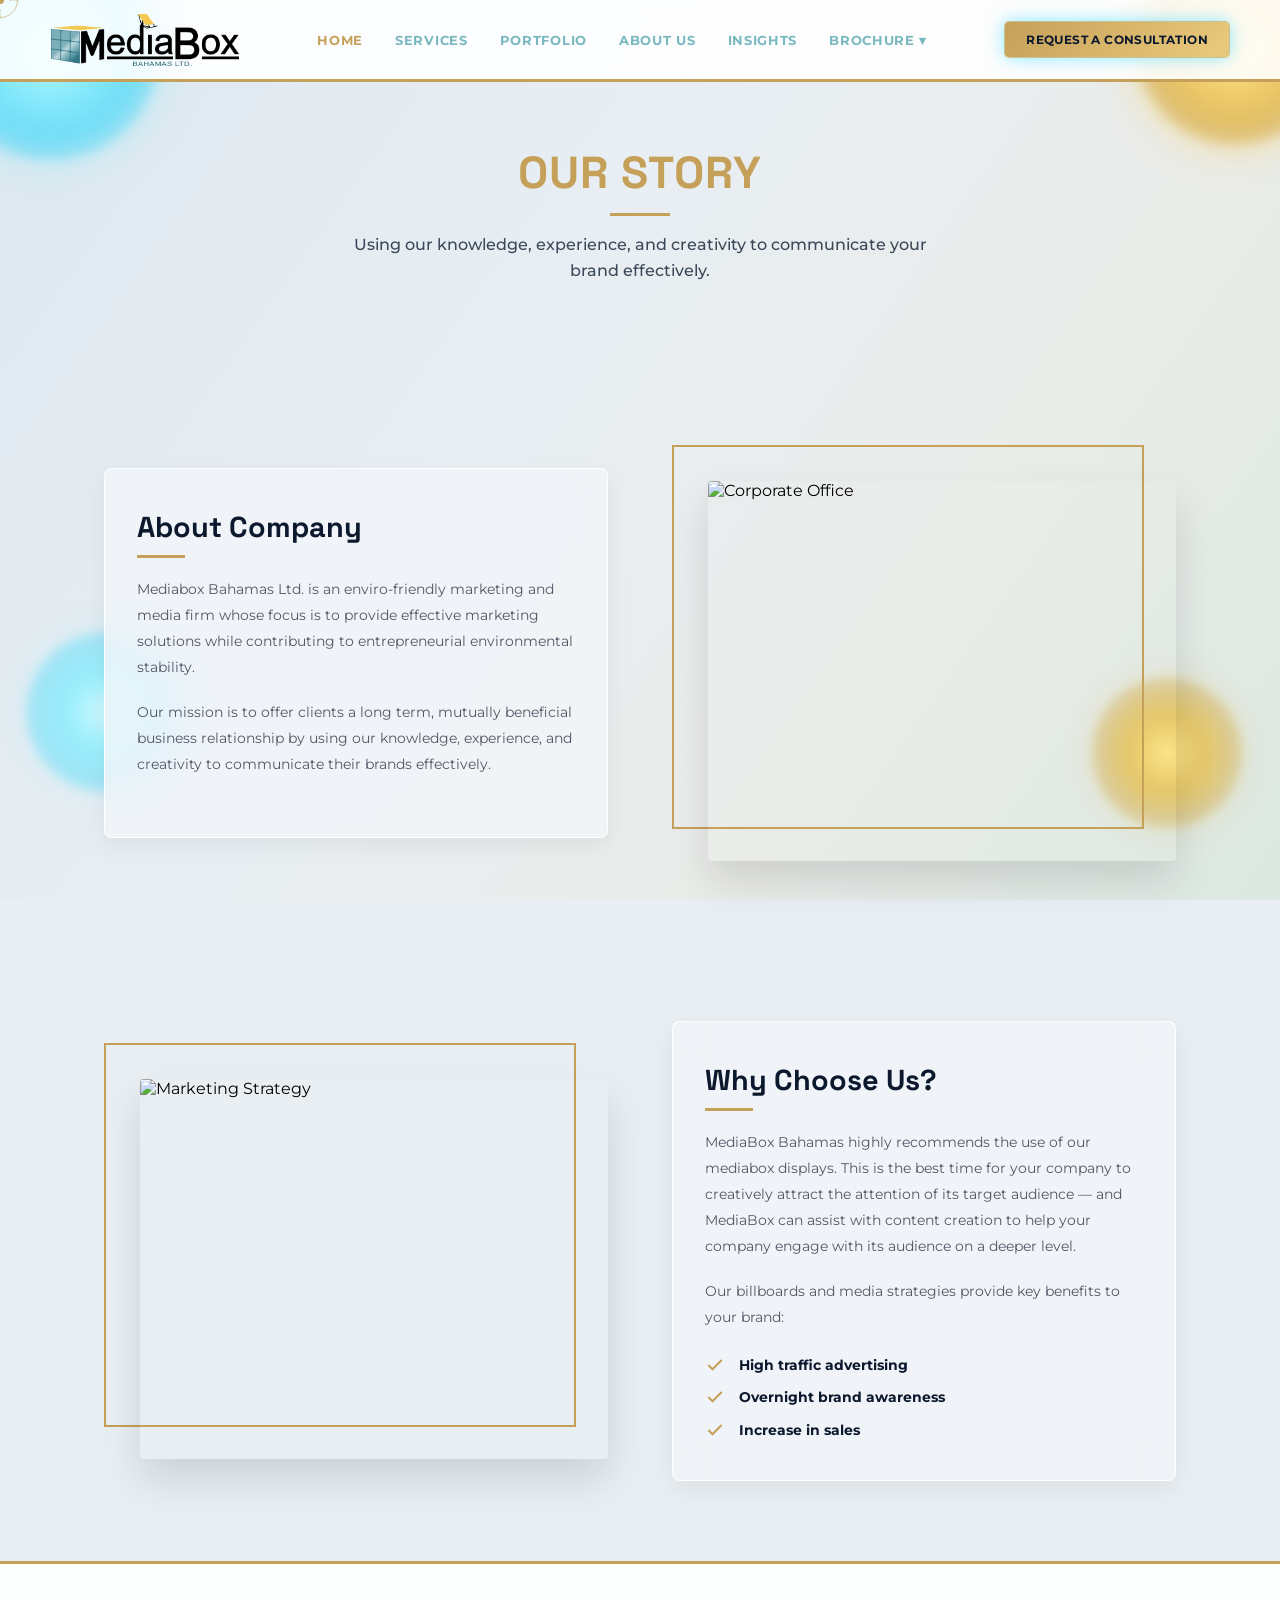
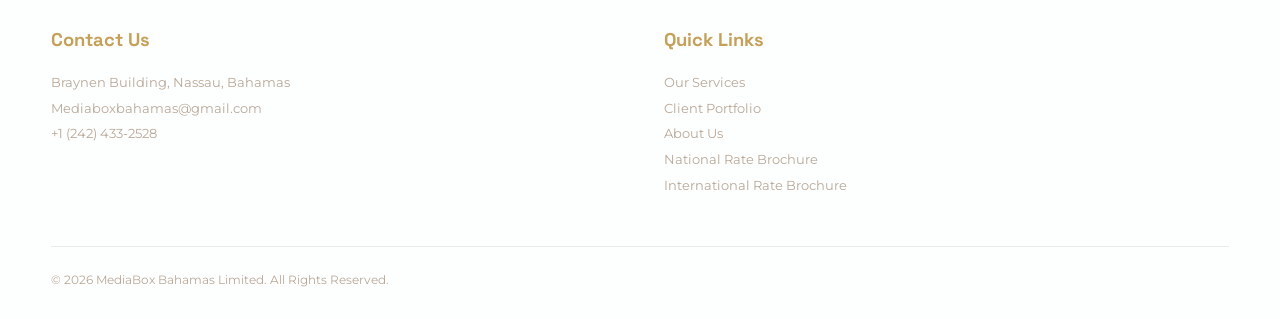
==== about.html @ c9c99ea9 "email updated" ====
<!DOCTYPE html>
<html lang="en">
<head>
<meta charset="UTF-8">
<meta name="viewport" content="width=device-width, initial-scale=1.0">
<title>About Us | MediaBox Bahamas</title>
<meta name="description" content="Learn about MediaBox Bahamas, an enviro-friendly marketing and media firm providing effective marketing solutions and billboard advertising.">
<link href="https://fonts.googleapis.com/css2?family=Space+Grotesk:wght@400;700&family=Montserrat:wght@400;600;700&display=swap" rel="stylesheet">
<style>
  * { cursor: none; }

#cursor-dot {
  position: fixed;
  width: 8px; height: 8px;
  background: #c5a059;
  border-radius: 50%;
  pointer-events: none;
  z-index: 99999;
  transform: translate(-50%, -50%);
  transition: transform 0.08s ease, background 0.2s;
}
#cursor-ring {
  position: fixed;
  width: 36px; height: 36px;
  border: 1.5px solid rgba(197,160,89,0.6);
  border-radius: 50%;
  pointer-events: none;
  z-index: 99998;
  transform: translate(-50%, -50%);
  transition: width 0.2s ease, height 0.2s ease, border-color 0.2s ease, transform 0.12s ease;
}
#cursor-ring::before,
#cursor-ring::after {
  content: '';
  position: absolute;
  background: rgba(197,160,89,0.5);
}
#cursor-ring::before {
  width: 1px; height: 10px;
  left: 50%; top: -6px;
  transform: translateX(-50%);
  box-shadow: 0 32px 0 rgba(197,160,89,0.5);
}
#cursor-ring::after {
  width: 10px; height: 1px;
  top: 50%; left: -6px;
  transform: translateY(-50%);
  box-shadow: 32px 0 0 rgba(197,160,89,0.5);
}
body.cursor-hover #cursor-ring { width: 52px; height: 52px; border-color: rgba(197,160,89,0.9); }
body.cursor-hover #cursor-dot  { background: #fff; transform: translate(-50%, -50%) scale(1.4); }
body.cursor-click #cursor-ring { width: 24px; height: 24px; border-color: #c5a059; }
body.cursor-click #cursor-dot  { transform: translate(-50%, -50%) scale(0.6); }

@media(max-width:1024px) {
  #cursor-dot, #cursor-ring { display: none; }
  * { cursor: auto; }
}
* { margin:0; padding:0; box-sizing:border-box; }

body { font-family:'Montserrat',sans-serif; background:#e8eef2; overflow-x:hidden; }

/* ===== BACKGROUND CANVAS ===== */
#bg-canvas { position:fixed; top:0; left:0; width:100vw; height:100vh; z-index:0; pointer-events:none; }

/* ===== ORBS ===== */
.orb { position:fixed; border-radius:50%; pointer-events:none; z-index:1; animation:orbDrift 10s ease-in-out infinite alternate; }
.orb-1 { width:220px; height:220px; top:-60px; left:-60px; background:radial-gradient(circle at 50% 50%, rgba(200,248,255,1) 0%, rgba(140,235,252,0.95) 28%, rgba(80,215,245,0.65) 55%, rgba(40,190,235,0.18) 80%, transparent 100%); filter:blur(6px) drop-shadow(0 0 24px rgba(140,235,255,0.95)); animation-duration:11s; }
.orb-2 { width:200px; height:200px; top:-55px; right:-55px; background:radial-gradient(circle at 50% 50%, rgba(255,235,150,1) 0%, rgba(240,205,110,0.9) 32%, rgba(210,170,70,0.6) 58%, rgba(190,145,50,0.18) 80%, transparent 100%); filter:blur(6px) drop-shadow(0 0 22px rgba(255,200,60,0.85)); animation-duration:14s; animation-delay:-3s; }
.orb-3 { width:160px; height:160px; bottom:12%; left:2%; background:radial-gradient(circle at 50% 50%, rgba(210,250,255,0.98) 0%, rgba(150,238,252,0.82) 32%, rgba(90,218,248,0.42) 60%, transparent 100%); filter:blur(5px) drop-shadow(0 0 18px rgba(160,240,255,0.85)); animation-duration:16s; animation-delay:-6s; }
.orb-4 { width:150px; height:150px; bottom:8%; right:3%; background:radial-gradient(circle at 50% 50%, rgba(252,230,140,0.95) 0%, rgba(230,195,90,0.72) 34%, rgba(200,160,55,0.32) 62%, transparent 100%); filter:blur(5px) drop-shadow(0 0 16px rgba(240,190,60,0.7)); animation-duration:13s; animation-delay:-9s; }
@keyframes orbDrift { 0%{transform:translate(0,0) scale(1);} 25%{transform:translate(14px,10px) scale(1.06);} 55%{transform:translate(-8px,18px) scale(0.95);} 100%{transform:translate(10px,-14px) scale(1.04);} }

/* ===== HEADER ===== */
header {
  position:fixed; top:0; width:100%; z-index:1000;
  background:rgba(255,255,255,0.88); backdrop-filter:blur(16px);
  border-bottom:3px solid #c5a059;
  display:flex; align-items:center; justify-content:space-between;
  padding:0.85rem 4%;
}
.logo { display:flex; align-items:center; text-decoration:none; }
.logo img { height:52px; width:auto; }

nav ul { list-style:none; display:flex; gap:2rem; align-items:center; }
nav a { text-decoration:none; color:#7ab8c0; font-size:0.8rem; font-weight:700; letter-spacing:0.7px; transition:color 0.2s; }
nav a:hover { color:#c5a059; }
nav li:first-child a { color:#c5a059; }

.dropdown { position:relative; }
.dd-menu { display:none; position:absolute; top:100%; left:0; background:#fff; min-width:180px; box-shadow:0 8px 20px rgba(0,0,0,0.1); border-top:2px solid #c5a059; z-index:2000; }
.dd-menu a { display:block; padding:12px 18px; border-bottom:1px solid #eee; color:#333; font-size:0.8rem; font-weight:600; }
.dd-menu a:hover { color:#c5a059; }
.dropdown:hover .dd-menu { display:block; }

.consult-btn {
  background:linear-gradient(135deg, #c5a059, #e8c87a 50%, #c5a059);
  background-size:200% auto; color:#0c182d; border:none; padding:0.62rem 1.3rem;
  font-family:'Montserrat',sans-serif; font-weight:700; font-size:0.76rem;
  text-transform:uppercase; letter-spacing:0.4px; border-radius:4px; cursor:pointer;
  transition:all 0.4s; box-shadow:0 0 0 1px rgba(197,160,89,0.6), 0 0 18px rgba(0,210,255,0.5);
}
.consult-btn:hover { background-position:right; box-shadow:0 0 0 1px #c5a059, 0 0 28px rgba(0,210,255,0.8); }

.mobile-consult { display: none; }
.hamburger { display:none; flex-direction:column; justify-content:center; gap:5px; background:none; border:none; cursor:pointer; padding:6px; z-index:1001; }
.hamburger span { display:block; width:24px; height:2.5px; background:#c5a059; border-radius:2px; transition:all 0.3s ease; }
.hamburger.open span:nth-child(1) { transform:translateY(7.5px) rotate(45deg); }
.hamburger.open span:nth-child(2) { opacity:0; }
.hamburger.open span:nth-child(3) { transform:translateY(-7.5px) rotate(-45deg); }

/* ===== PAGE HERO ===== */
.page-hero {
  position:relative; z-index:10;
  padding: 9rem 5% 5rem;
  text-align:center;
}
.page-hero h1 {
  font-family:'Space Grotesk',sans-serif; font-size:2.8rem; font-weight:700;
  color:#c5a059; text-transform:uppercase; letter-spacing:1px; margin-bottom:1rem;
}
.page-hero h1::after { content:''; display:block; width:60px; height:3px; background:#c5a059; margin:12px auto 0; }
.page-hero p { font-size:1rem; color:#3a4858; font-weight:500; max-width:580px; margin:0 auto; line-height:1.65; }

/* ===== CONTENT SECTIONS ===== */
.content-section {
  position:relative; z-index:10;
  padding:5rem 5%;
  display:grid; grid-template-columns:1fr 1fr; gap:4rem; align-items:center;
  max-width:1200px; margin:0 auto;
}
.content-section.reverse { direction:rtl; }
.content-section.reverse > * { direction:ltr; }

.text-card {
  background:rgba(242,246,249,0.82);
  backdrop-filter:blur(16px); -webkit-backdrop-filter:blur(16px);
  border:1px solid rgba(255,255,255,0.95);
  border-radius:8px; padding:2.5rem 2rem;
  box-shadow:0 8px 24px rgba(0,0,0,0.06);
}
.text-card h2 {
  font-family:'Space Grotesk',sans-serif; font-size:1.8rem; font-weight:700;
  color:#0c182d; margin-bottom:1.2rem; position:relative;
}
.text-card h2::after { content:''; display:block; width:48px; height:3px; background:#c5a059; margin-top:10px; }
.text-card p { font-size:0.9rem; line-height:1.8; color:#556; margin-bottom:1.2rem; }

.benefits-list { display:grid; gap:0.8rem; margin-top:1.5rem; }
.benefit-item { display:flex; align-items:center; gap:0.9rem; font-weight:700; color:#0c182d; font-size:0.9rem; }
.benefit-item svg { width:20px; height:20px; stroke:#c5a059; fill:none; stroke-width:2.5; flex-shrink:0; }

.img-wrap { position:relative; padding:18px; }
.img-wrap::before {
  content:''; position:absolute; top:0; left:0;
  width:calc(100% - 36px); height:calc(100% - 36px);
  border:2px solid #c5a059; z-index:1; transition:all 0.4s;
}
.img-wrap .img-inner {
  position:relative; z-index:2; transform:translate(18px,18px);
  box-shadow:0 20px 40px rgba(0,0,0,0.12); transition:all 0.4s; overflow:hidden; border-radius:4px;
}
.img-wrap img { width:100%; height:380px; object-fit:cover; display:block; transition:transform 0.4s; }
.img-wrap:hover .img-inner { transform:translate(8px,8px); }
.img-wrap:hover img { transform:scale(1.03); }

/* ===== FOOTER ===== */
footer { background:rgba(255,255,255,0.9); color:#333; padding:4rem 4% 2rem; border-top:3px solid #c5a059; position:relative; z-index:100; }
.ft-grid { display:flex; justify-content:space-between; flex-wrap:wrap; gap:3rem; max-width:1200px; margin:0 auto 3rem; }
.ft-col { flex:1; min-width:220px; }
.ft-col h4 { color:#c5a059; font-family:'Space Grotesk',sans-serif; font-size:1.15rem; margin-bottom:1.2rem; }
.ft-col p,.ft-col a { font-size:0.84rem; color:#b8a898; line-height:1.9; text-decoration:none; display:block; transition:color 0.3s; }
.ft-col a:hover { color:#c5a059; }
.ft-bottom { max-width:1200px; margin:0 auto; padding-top:1.6rem; border-top:1px solid rgba(0,0,0,0.08); display:flex; justify-content:space-between; align-items:center; flex-wrap:wrap; gap:1rem; }
.ft-bottom p { font-size:0.72rem; color:#b8a898; }

/* ===== RESPONSIVE ===== */
@media(max-width:1024px){
  .desktop-only { display:none !important; }
  .hamburger { display:flex; }
  #main-nav {
    display:none; position:fixed; top:62px; left:0; right:0;
    background:rgba(255,255,255,0.97); backdrop-filter:blur(16px);
    border-bottom:3px solid #c5a059; z-index:999; padding:1.5rem 0;
  }
  #main-nav.open { display:block; }
  #main-nav ul { flex-direction:column; gap:0; }
  #main-nav ul li a { display:block; padding:0.9rem 5%; font-size:0.9rem; border-bottom:1px solid rgba(197,160,89,0.15); }
  #main-nav ul li:first-child a { color:#c5a059; }
  .dd-menu { position:static; box-shadow:none; border-top:none; background:rgba(197,160,89,0.06); }
  .dropdown:hover .dd-menu { display:flex; flex-direction:column; }
  .mobile-consult { display:block; margin:1rem 5%; text-align:center; padding:0.8rem; background:linear-gradient(135deg,#c5a059,#e8c87a 50%,#c5a059); color:#0c182d; font-weight:700; font-size:0.8rem; text-transform:uppercase; border-radius:4px; text-decoration:none; }
  .content-section { grid-template-columns:1fr; gap:2.5rem; }
  .content-section.reverse { direction:ltr; }
}
@media(max-width:768px){
  .page-hero h1 { font-size:2rem; }
  .img-wrap img { height:260px; }
}
</style>
</head>
<body>
<div id="cursor-dot"></div>
<div id="cursor-ring"></div>
<canvas id="bg-canvas"></canvas>
<div class="orb orb-1"></div>
<div class="orb orb-2"></div>
<div class="orb orb-3"></div>
<div class="orb orb-4"></div>

<header>
  <a class="logo" href="index.html">
    <img src="media-logo.png" alt="MediaBox Bahamas">
  </a>
  <nav id="main-nav">
    <ul>
      <li><a href="index.html">HOME</a></li>
      <li><a href="index.html#services">SERVICES</a></li>
      <li><a href="index.html#portfolio">PORTFOLIO</a></li>
      <li><a href="about.html">ABOUT US</a></li>
      <li><a href="insight.html">INSIGHTS</a></li>
      <li class="dropdown">
        <a href="#">BROCHURE ▾</a>
        <div class="dd-menu">
          <a href="National.pdf" target="_blank">National Rate</a>
          <a href="International.pdf" target="_blank">International Rate</a>
        </div>
      </li>
    </ul>
    <a class="mobile-consult" href="consultation.html">REQUEST A CONSULTATION</a>
  </nav>
  <button class="consult-btn desktop-only" onclick="location.href='consultation.html'">REQUEST A CONSULTATION</button>
  <button class="hamburger" id="hamburger" aria-label="Menu">
    <span></span><span></span><span></span>
  </button>
</header>

<main>
  <section class="page-hero">
    <h1>Our Story</h1>
    <p>Using our knowledge, experience, and creativity to communicate your brand effectively.</p>
  </section>

  <section class="content-section">
    <div class="text-card">
      <h2>About Company</h2>
      <p>Mediabox Bahamas Ltd. is an enviro-friendly marketing and media firm whose focus is to provide effective marketing solutions while contributing to entrepreneurial environmental stability.</p>
      <p>Our mission is to offer clients a long term, mutually beneficial business relationship by using our knowledge, experience, and creativity to communicate their brands effectively.</p>
    </div>
    <div class="img-wrap">
      <div class="img-inner">
        <img src="https://images.unsplash.com/photo-1497366216548-37526070297c?q=80&w=800&auto=format&fit=crop" alt="Corporate Office">
      </div>
    </div>
  </section>

  <section class="content-section reverse">
    <div class="text-card">
      <h2>Why Choose Us?</h2>
      <p>MediaBox Bahamas highly recommends the use of our mediabox displays. This is the best time for your company to creatively attract the attention of its target audience — and MediaBox can assist with content creation to help your company engage with its audience on a deeper level.</p>
      <p>Our billboards and media strategies provide key benefits to your brand:</p>
      <div class="benefits-list">
        <div class="benefit-item">
          <svg viewBox="0 0 24 24"><polyline points="20 6 9 17 4 12"/></svg>
          High traffic advertising
        </div>
        <div class="benefit-item">
          <svg viewBox="0 0 24 24"><polyline points="20 6 9 17 4 12"/></svg>
          Overnight brand awareness
        </div>
        <div class="benefit-item">
          <svg viewBox="0 0 24 24"><polyline points="20 6 9 17 4 12"/></svg>
          Increase in sales
        </div>
      </div>
    </div>
    <div class="img-wrap">
      <div class="img-inner">
        <img src="https://images.unsplash.com/photo-1557804506-669a67965ba0?q=80&w=800&auto=format&fit=crop" alt="Marketing Strategy">
      </div>
    </div>
  </section>
</main>

<footer>
  <div class="ft-grid">
    <div class="ft-col">
      <h4>Contact Us</h4>
      <p>Braynen Building, Nassau, Bahamas</p>
      <p><a href="mailto:Mediaboxbahamas@gmail.com">Mediaboxbahamas@gmail.com</a></p>
      <p>+1 (242) 433-2528</p>
    </div>
    <div class="ft-col">
      <h4>Quick Links</h4>
      <a href="index.html#services">Our Services</a>
      <a href="index.html#portfolio">Client Portfolio</a>
      <a href="about.html">About Us</a>
      <a href="National.pdf">National Rate Brochure</a>
      <a href="International.pdf">International Rate Brochure</a>
    </div>
  </div>
  <div class="ft-bottom">
    <p>&copy; 2026 MediaBox Bahamas Limited. All Rights Reserved.</p>
  </div>
</footer>

<script>
const c = document.getElementById('bg-canvas');
c.style.cssText = 'position:fixed;top:0;left:0;width:100vw;height:100vh;z-index:0;pointer-events:none;';
const cx = c.getContext('2d');
function drawBg() {
  c.width = innerWidth; c.height = innerHeight;
  const g = cx.createLinearGradient(0,0,c.width,c.height);
  g.addColorStop(0,'#dde8ef'); g.addColorStop(0.4,'#e8eef3');
  g.addColorStop(0.7,'#eaece9'); g.addColorStop(1,'#dce8e2');
  cx.fillStyle = g; cx.fillRect(0,0,c.width,c.height);
}
drawBg(); window.addEventListener('resize', drawBg);

const hamburger = document.getElementById('hamburger');
const mainNav = document.getElementById('main-nav');
hamburger.addEventListener('click', () => {
  hamburger.classList.toggle('open');
  mainNav.classList.toggle('open');
});
mainNav.querySelectorAll('a').forEach(l => l.addEventListener('click', () => {
  hamburger.classList.remove('open');
  mainNav.classList.remove('open');
}));
// Custom Cursor
const dot  = document.getElementById('cursor-dot');
const ring = document.getElementById('cursor-ring');
let mouseX = 0, mouseY = 0, ringX = 0, ringY = 0;

document.addEventListener('mousemove', e => {
  mouseX = e.clientX; mouseY = e.clientY;
  dot.style.left = mouseX + 'px';
  dot.style.top  = mouseY + 'px';
});

(function animateRing() {
  ringX += (mouseX - ringX) * 0.12;
  ringY += (mouseY - ringY) * 0.12;
  ring.style.left = ringX + 'px';
  ring.style.top  = ringY + 'px';
  requestAnimationFrame(animateRing);
})();

document.querySelectorAll('a, button').forEach(el => {
  el.addEventListener('mouseenter', () => document.body.classList.add('cursor-hover'));
  el.addEventListener('mouseleave', () => document.body.classList.remove('cursor-hover'));
});

document.addEventListener('mousedown', () => document.body.classList.add('cursor-click'));
document.addEventListener('mouseup',   () => document.body.classList.remove('cursor-click'));
</script>
</body>
</html>
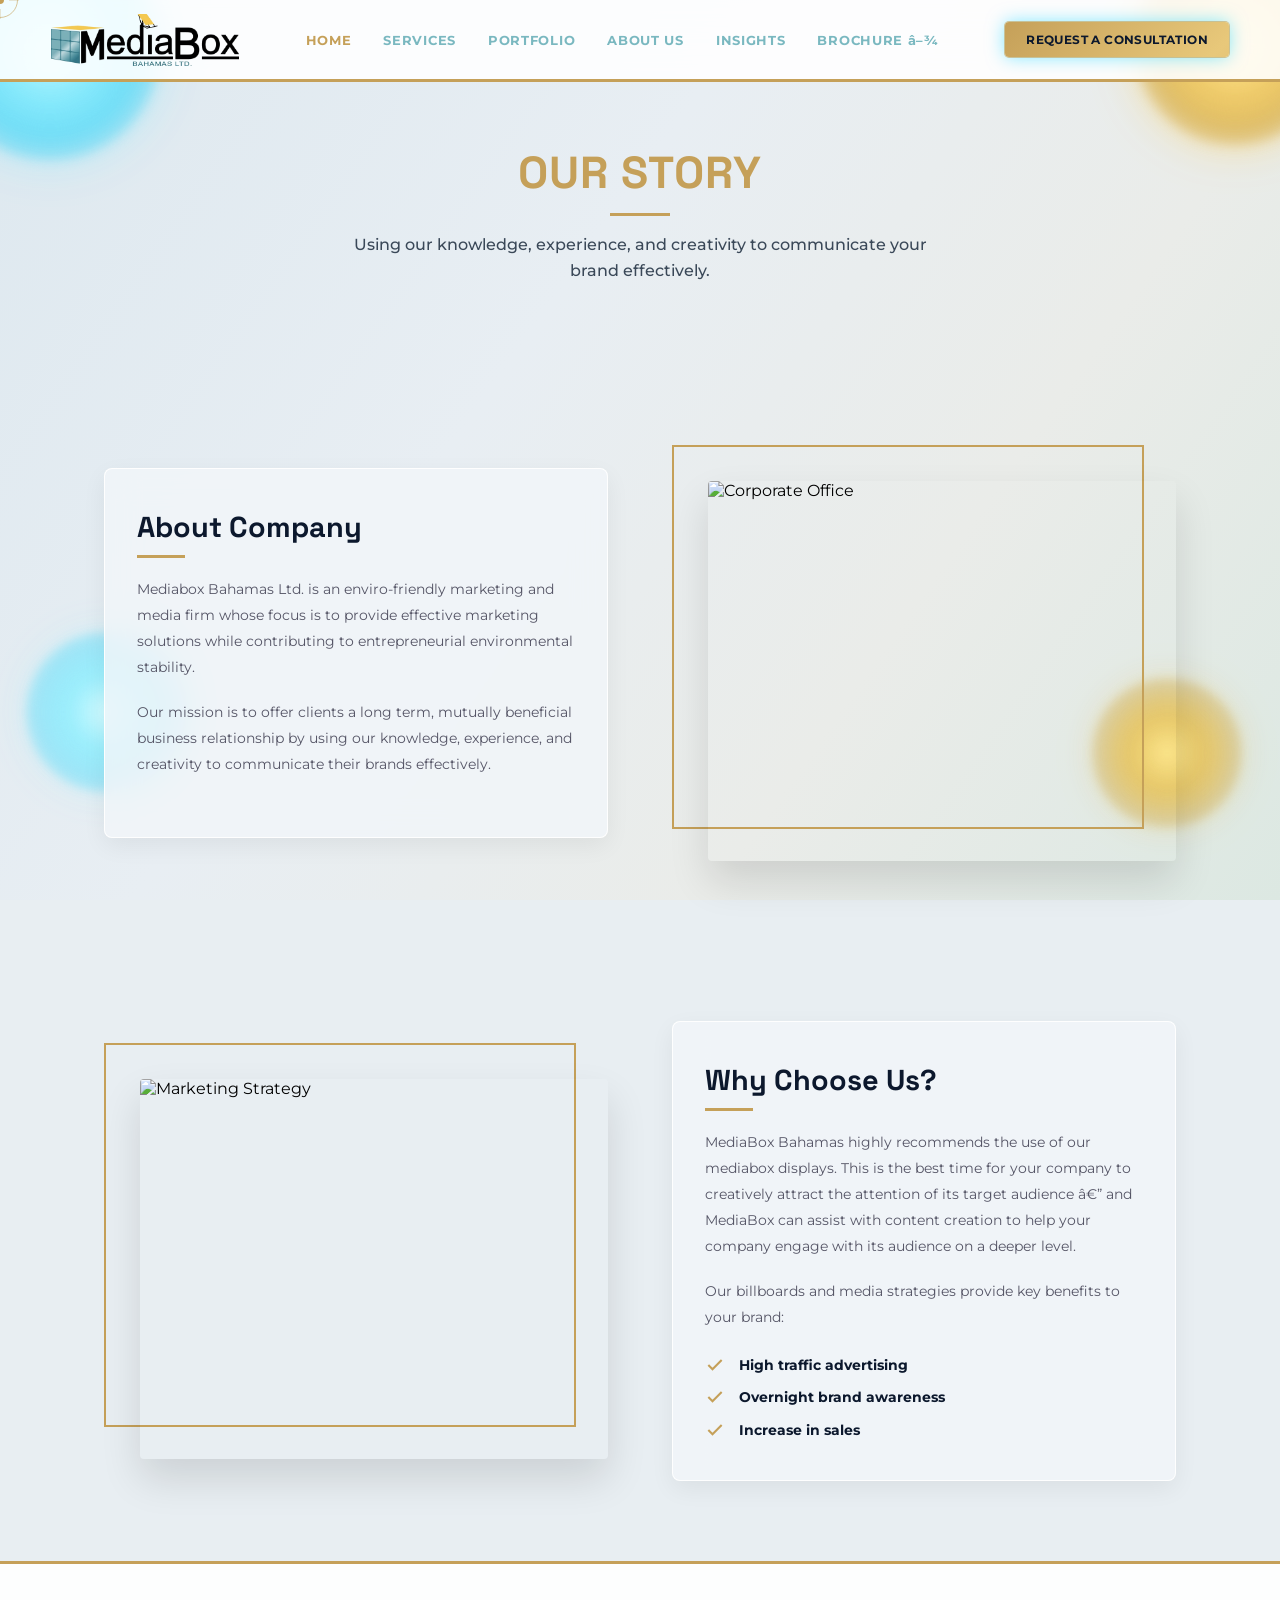
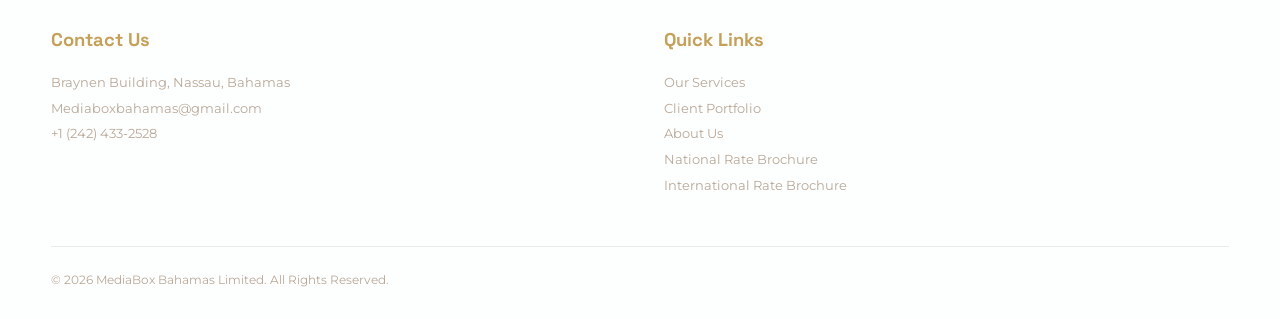
==== commit e8e85082: "icon added" ====
--- a/about.html
+++ b/about.html
@@ -1,6 +1,7 @@
 <!DOCTYPE html>
 <html lang="en">
 <head>
+  <link rel="icon" type="image/x-icon" href="favicon.ico"
 <meta charset="UTF-8">
 <meta name="viewport" content="width=device-width, initial-scale=1.0">
 <title>About Us | MediaBox Bahamas</title>
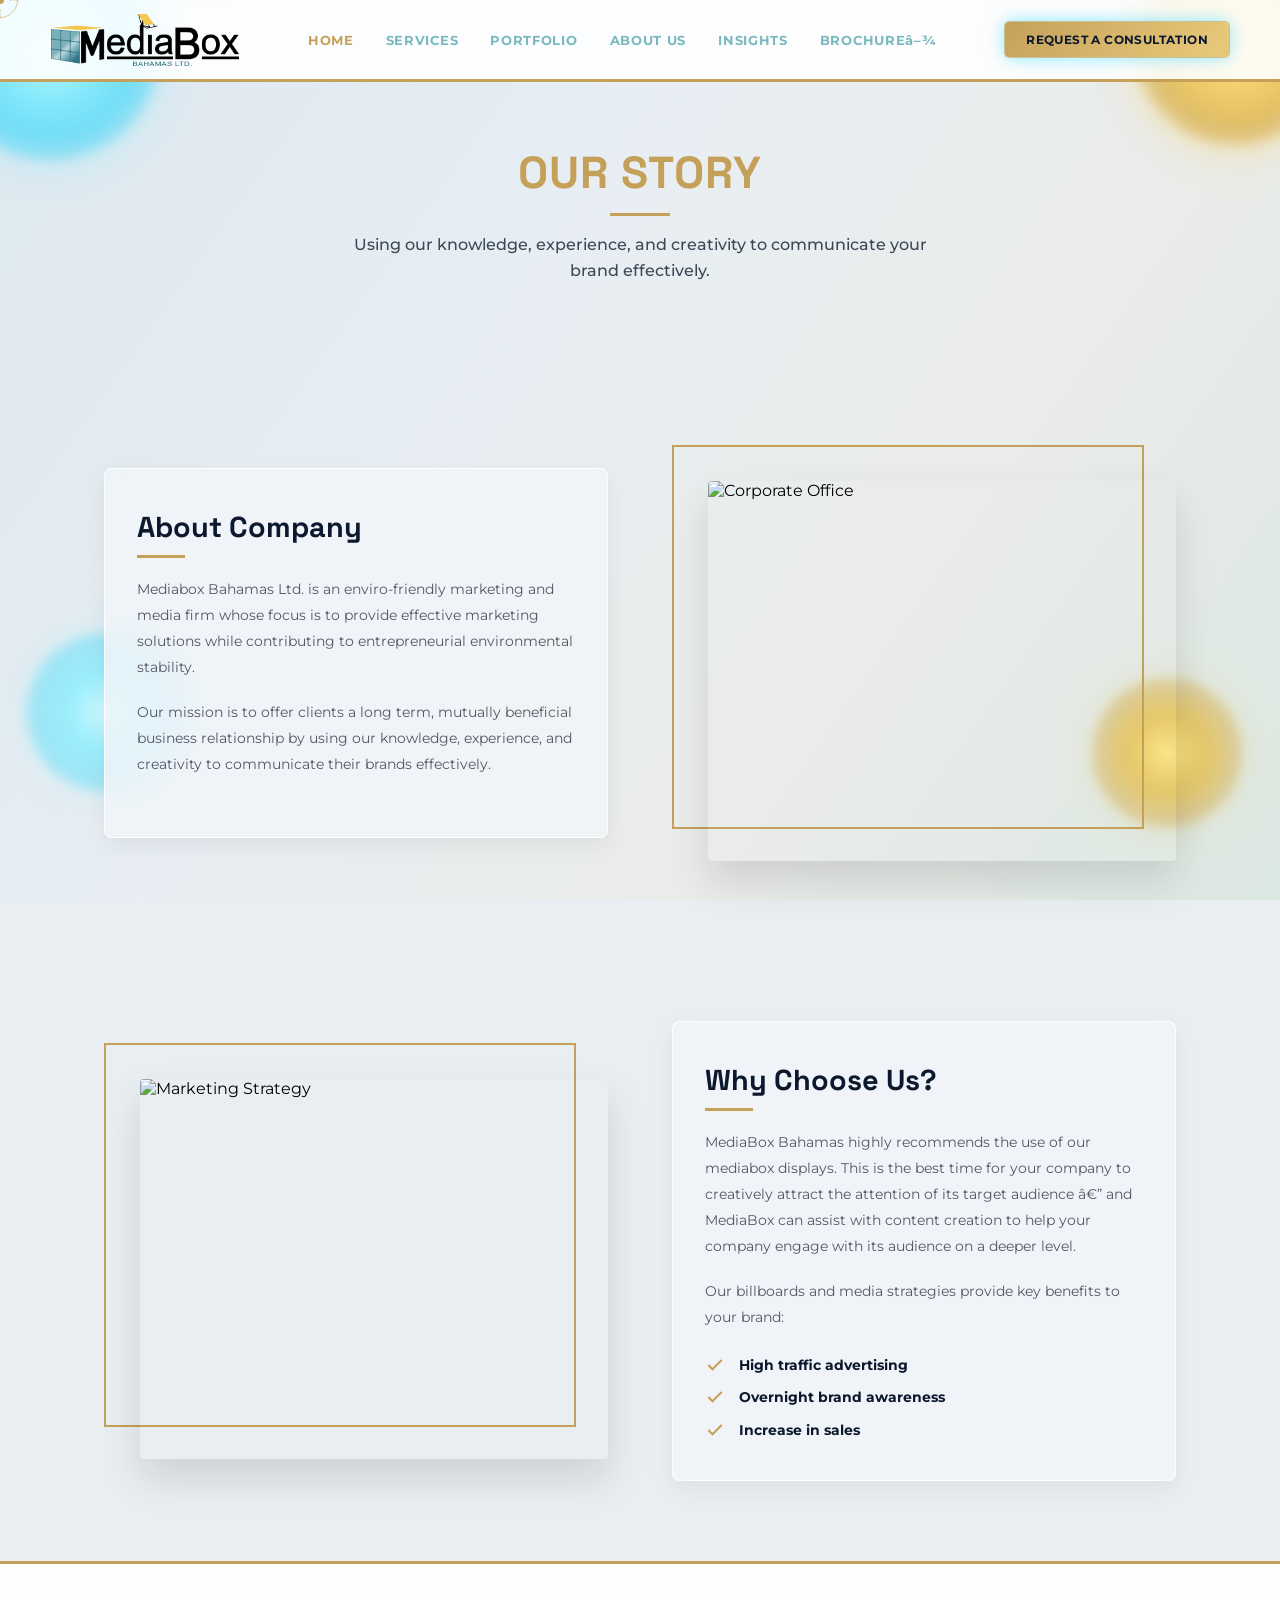
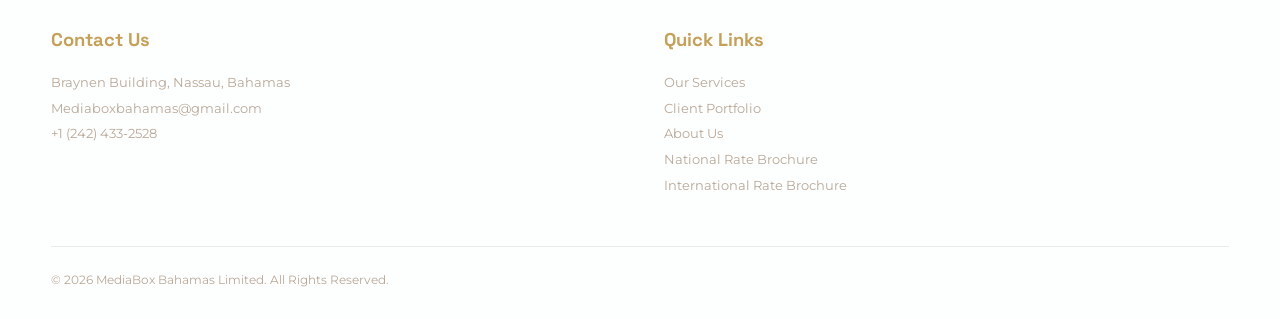
==== commit 1e78b40b: "link fixed" ====
--- a/about.html
+++ b/about.html
@@ -221,7 +221,7 @@
       <li><a href="about.html">ABOUT US</a></li>
       <li><a href="insight.html">INSIGHTS</a></li>
       <li class="dropdown">
-        <a href="#">BROCHURE ▾</a>
+        <a href="#">BROCHURE▾</a>
         <div class="dd-menu">
           <a href="National.pdf" target="_blank">National Rate</a>
           <a href="International.pdf" target="_blank">International Rate</a>
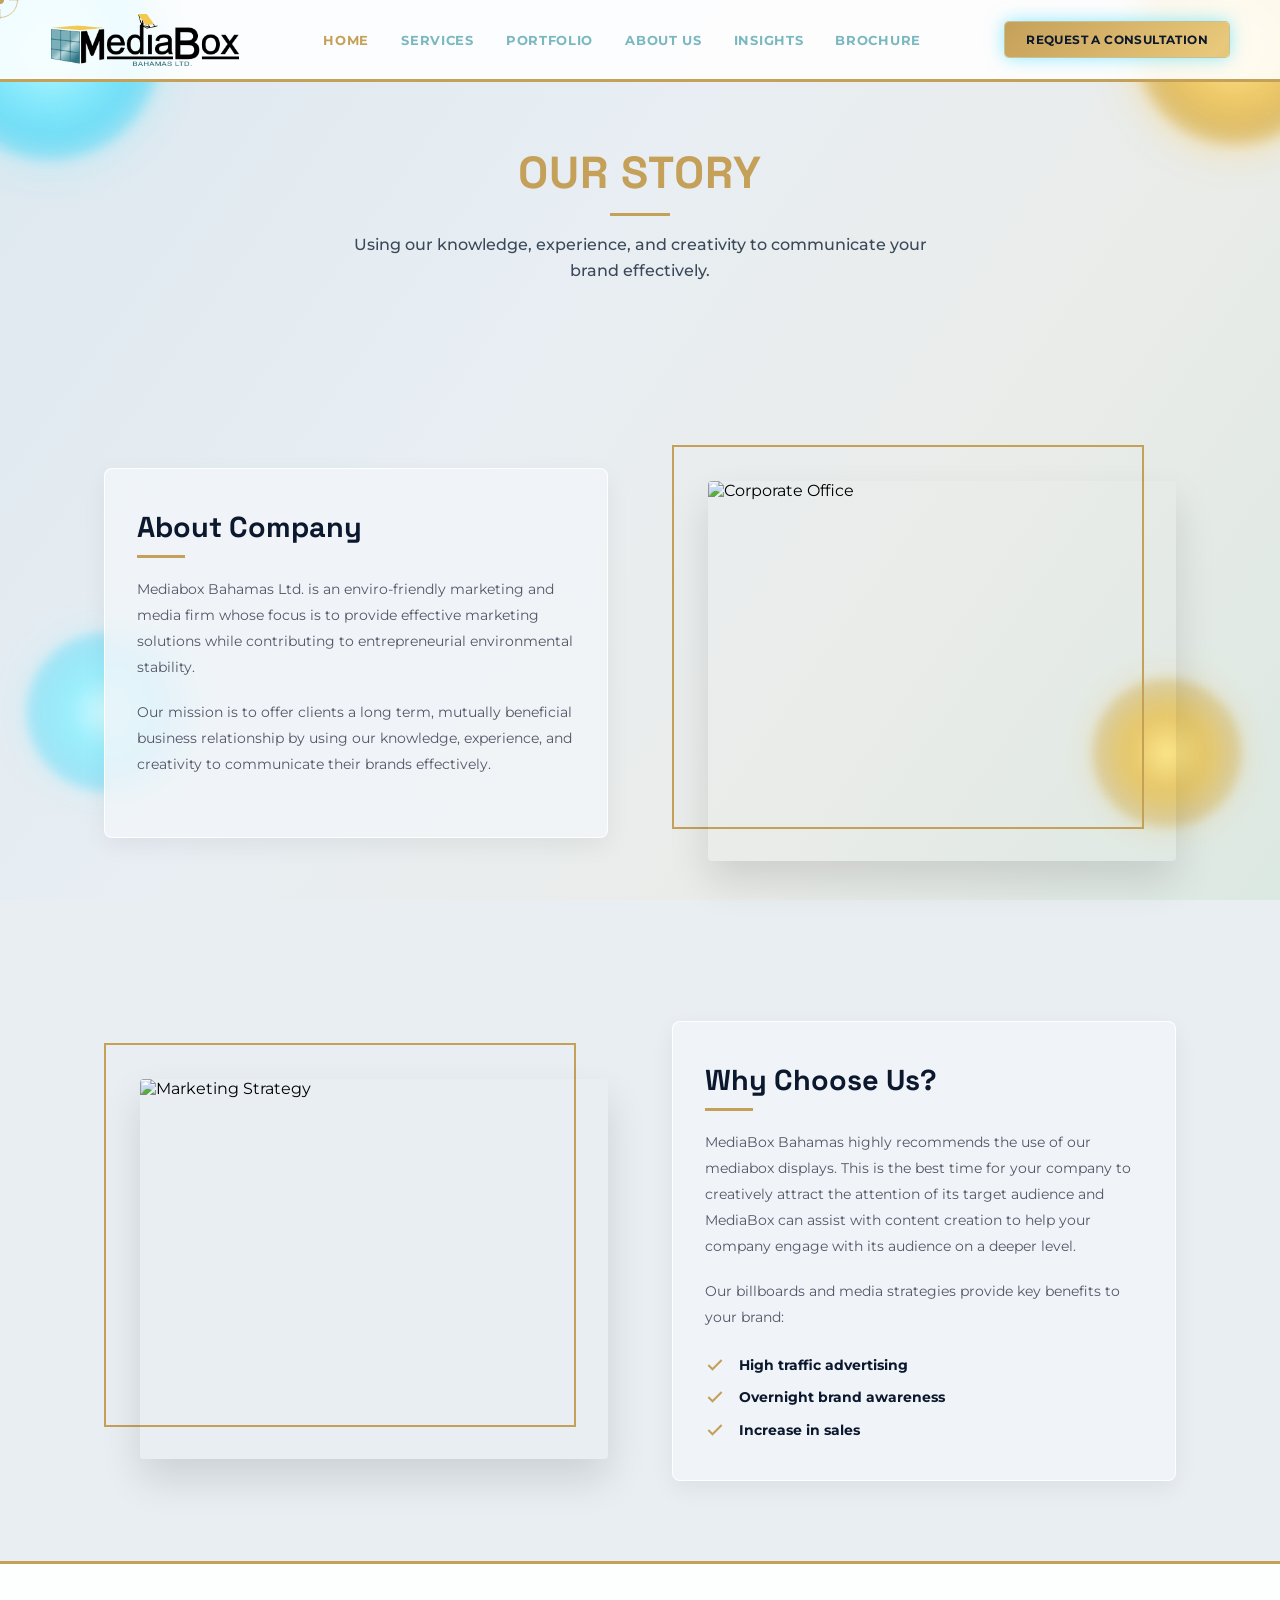
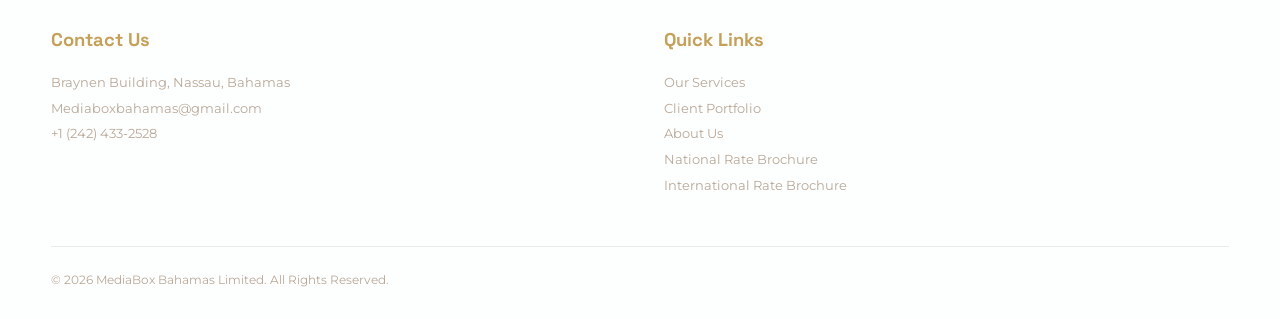
==== commit 9620cdf0: "Update about.html" ====
--- a/about.html
+++ b/about.html
@@ -221,7 +221,7 @@
       <li><a href="about.html">ABOUT US</a></li>
       <li><a href="insight.html">INSIGHTS</a></li>
       <li class="dropdown">
-        <a href="#">BROCHURE▾</a>
+        <a href="#">BROCHURE</a>
         <div class="dd-menu">
           <a href="National.pdf" target="_blank">National Rate</a>
           <a href="International.pdf" target="_blank">International Rate</a>
@@ -258,7 +258,7 @@
   <section class="content-section reverse">
     <div class="text-card">
       <h2>Why Choose Us?</h2>
-      <p>MediaBox Bahamas highly recommends the use of our mediabox displays. This is the best time for your company to creatively attract the attention of its target audience — and MediaBox can assist with content creation to help your company engage with its audience on a deeper level.</p>
+      <p>MediaBox Bahamas highly recommends the use of our mediabox displays. This is the best time for your company to creatively attract the attention of its target audience and MediaBox can assist with content creation to help your company engage with its audience on a deeper level.</p>
       <p>Our billboards and media strategies provide key benefits to your brand:</p>
       <div class="benefits-list">
         <div class="benefit-item">
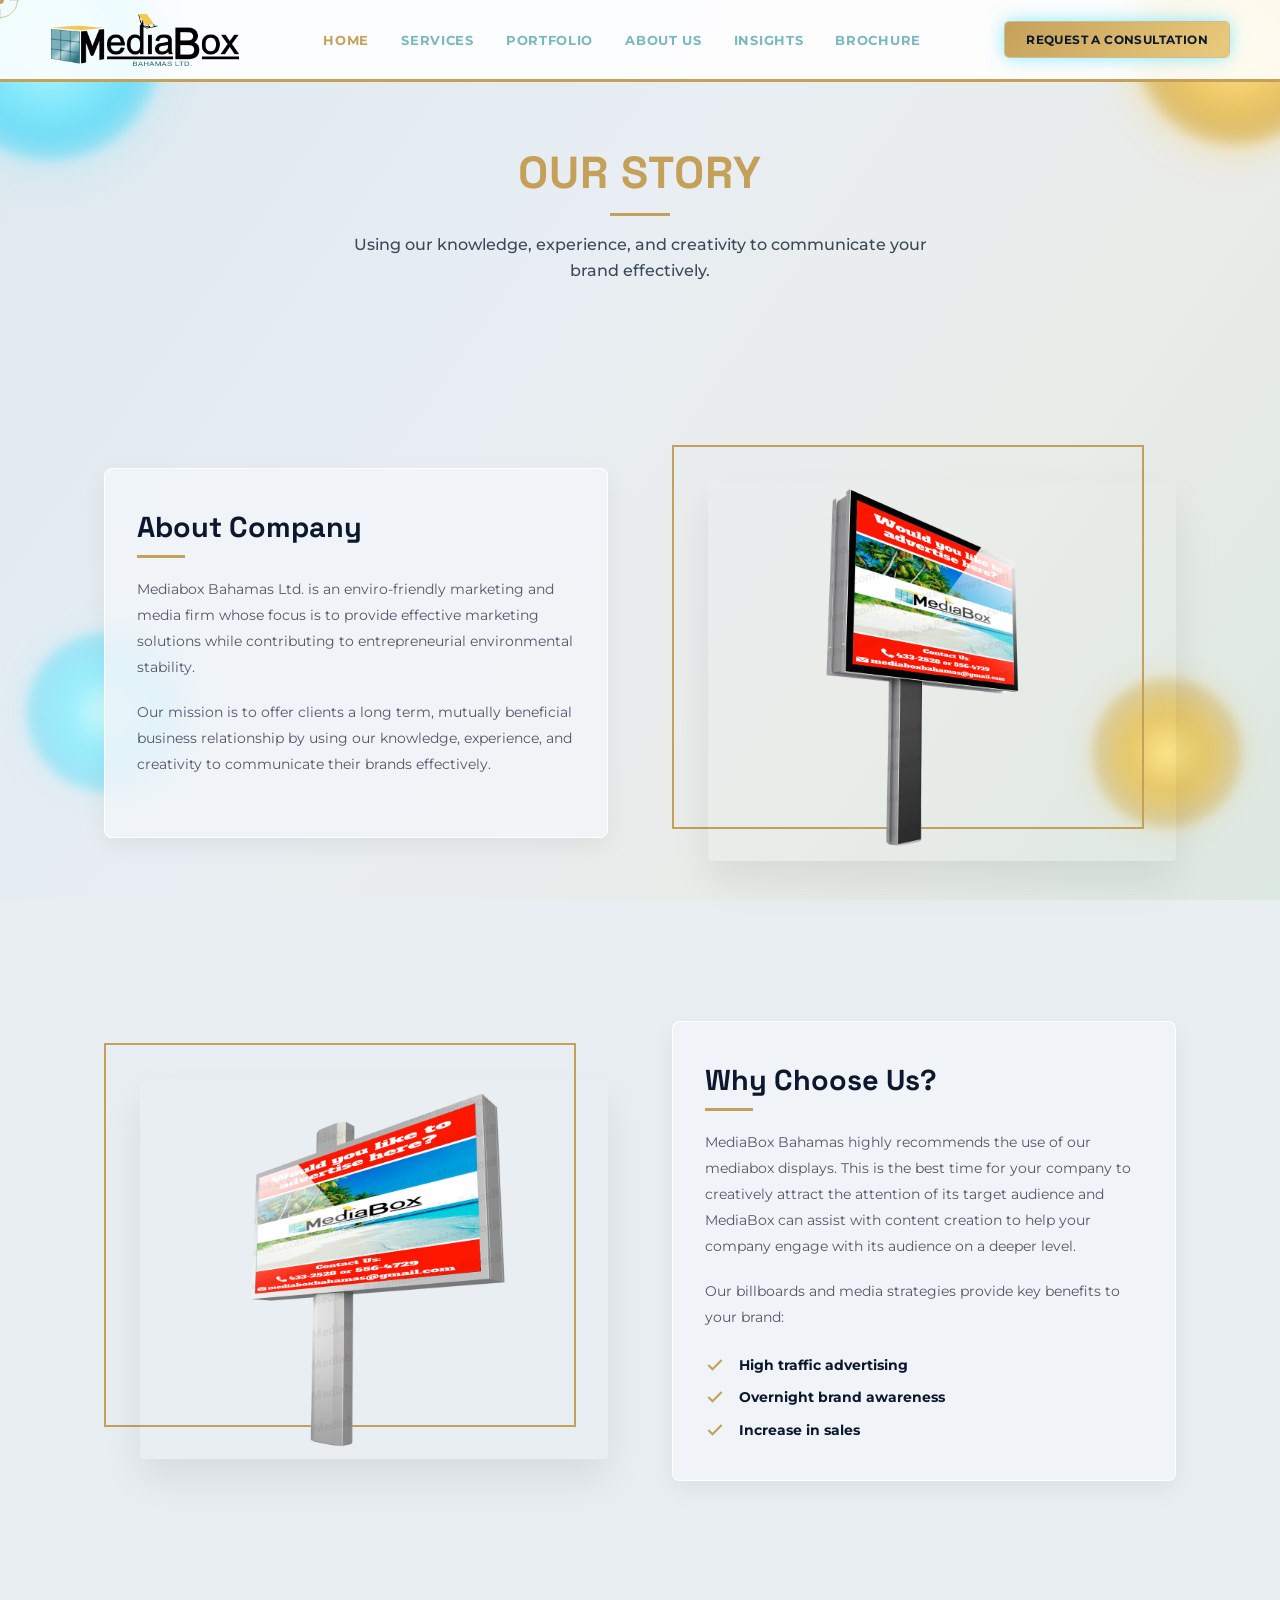
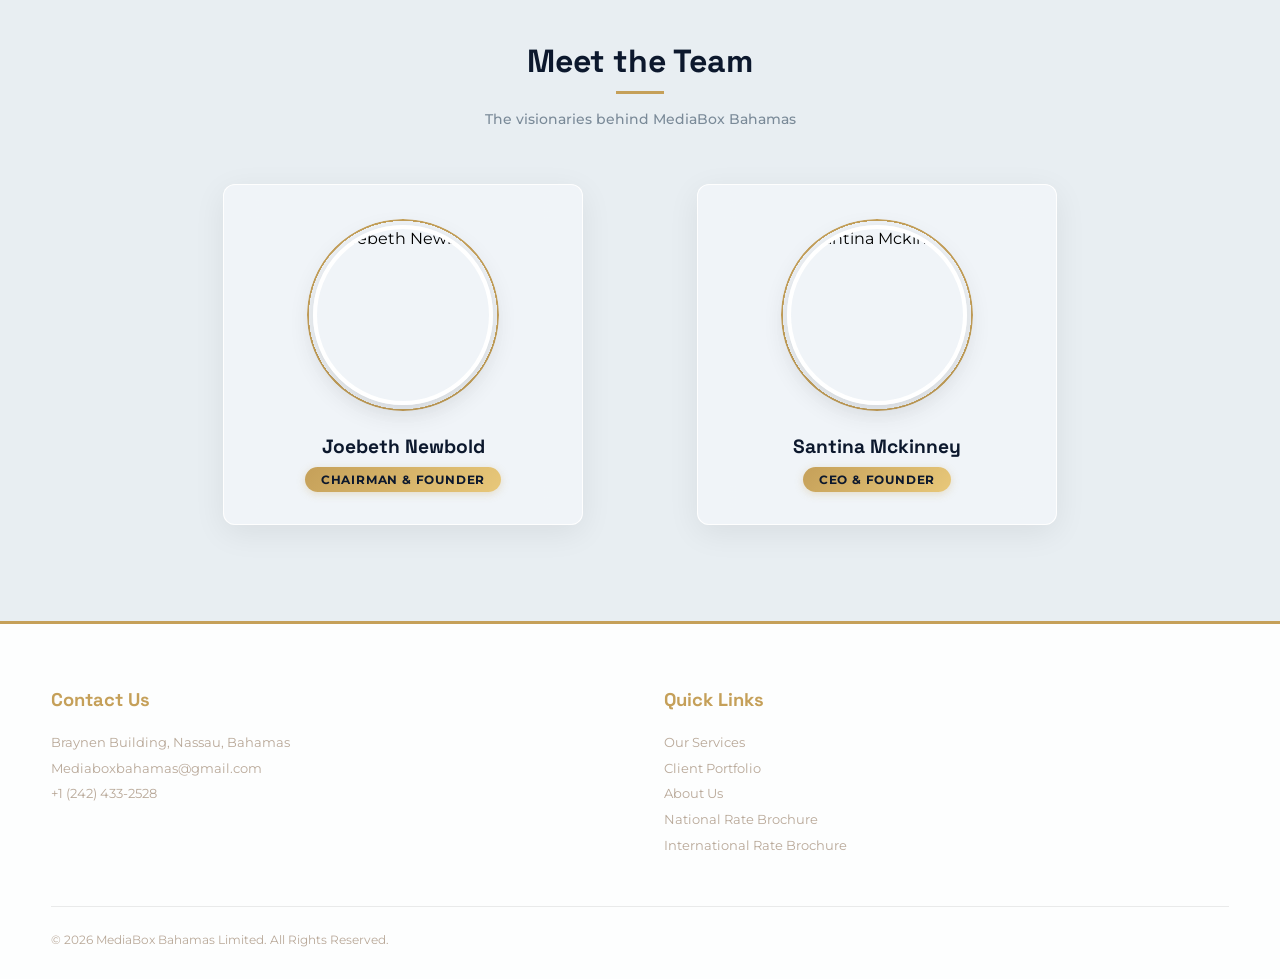
==== commit c38a5463: "update" ====
--- a/about.html
+++ b/about.html
@@ -1,7 +1,7 @@
 <!DOCTYPE html>
 <html lang="en">
 <head>
-  <link rel="icon" type="image/x-icon" href="favicon.ico"
+  <link rel="icon" type="image/x-icon" href="favicon.ico">
 <meta charset="UTF-8">
 <meta name="viewport" content="width=device-width, initial-scale=1.0">
 <title>About Us | MediaBox Bahamas</title>
@@ -61,10 +61,8 @@
 
 body { font-family:'Montserrat',sans-serif; background:#e8eef2; overflow-x:hidden; }
 
-/* ===== BACKGROUND CANVAS ===== */
 #bg-canvas { position:fixed; top:0; left:0; width:100vw; height:100vh; z-index:0; pointer-events:none; }
 
-/* ===== ORBS ===== */
 .orb { position:fixed; border-radius:50%; pointer-events:none; z-index:1; animation:orbDrift 10s ease-in-out infinite alternate; }
 .orb-1 { width:220px; height:220px; top:-60px; left:-60px; background:radial-gradient(circle at 50% 50%, rgba(200,248,255,1) 0%, rgba(140,235,252,0.95) 28%, rgba(80,215,245,0.65) 55%, rgba(40,190,235,0.18) 80%, transparent 100%); filter:blur(6px) drop-shadow(0 0 24px rgba(140,235,255,0.95)); animation-duration:11s; }
 .orb-2 { width:200px; height:200px; top:-55px; right:-55px; background:radial-gradient(circle at 50% 50%, rgba(255,235,150,1) 0%, rgba(240,205,110,0.9) 32%, rgba(210,170,70,0.6) 58%, rgba(190,145,50,0.18) 80%, transparent 100%); filter:blur(6px) drop-shadow(0 0 22px rgba(255,200,60,0.85)); animation-duration:14s; animation-delay:-3s; }
@@ -72,7 +70,6 @@
 .orb-4 { width:150px; height:150px; bottom:8%; right:3%; background:radial-gradient(circle at 50% 50%, rgba(252,230,140,0.95) 0%, rgba(230,195,90,0.72) 34%, rgba(200,160,55,0.32) 62%, transparent 100%); filter:blur(5px) drop-shadow(0 0 16px rgba(240,190,60,0.7)); animation-duration:13s; animation-delay:-9s; }
 @keyframes orbDrift { 0%{transform:translate(0,0) scale(1);} 25%{transform:translate(14px,10px) scale(1.06);} 55%{transform:translate(-8px,18px) scale(0.95);} 100%{transform:translate(10px,-14px) scale(1.04);} }
 
-/* ===== HEADER ===== */
 header {
   position:fixed; top:0; width:100%; z-index:1000;
   background:rgba(255,255,255,0.88); backdrop-filter:blur(16px);
@@ -110,7 +107,6 @@
 .hamburger.open span:nth-child(2) { opacity:0; }
 .hamburger.open span:nth-child(3) { transform:translateY(-7.5px) rotate(-45deg); }
 
-/* ===== PAGE HERO ===== */
 .page-hero {
   position:relative; z-index:10;
   padding: 9rem 5% 5rem;
@@ -123,7 +119,6 @@
 .page-hero h1::after { content:''; display:block; width:60px; height:3px; background:#c5a059; margin:12px auto 0; }
 .page-hero p { font-size:1rem; color:#3a4858; font-weight:500; max-width:580px; margin:0 auto; line-height:1.65; }
 
-/* ===== CONTENT SECTIONS ===== */
 .content-section {
   position:relative; z-index:10;
   padding:5rem 5%;
@@ -159,11 +154,83 @@
 }
 .img-wrap .img-inner {
   position:relative; z-index:2; transform:translate(18px,18px);
-  box-shadow:0 20px 40px rgba(0,0,0,0.12); transition:all 0.4s; overflow:hidden; border-radius:4px;
-}
-.img-wrap img { width:100%; height:380px; object-fit:cover; display:block; transition:transform 0.4s; }
+  box-shadow:0 20px 40px rgba(0,0,0,0.08); transition:all 0.4s; overflow:hidden; border-radius:4px; background:transparent;
+}
+.img-wrap img { width:100%; height:380px; object-fit:contain; background:transparent; display:block; transition:transform 0.4s; }
 .img-wrap:hover .img-inner { transform:translate(8px,8px); }
 .img-wrap:hover img { transform:scale(1.03); }
+
+/* ===== TEAM SECTION ===== */
+.team-section {
+  position:relative; z-index:10;
+  padding:5rem 5% 6rem;
+  text-align:center;
+}
+.team-inner { max-width:900px; margin:0 auto; }
+.team-heading { margin-bottom:3.5rem; }
+.team-heading h2 {
+  font-family:'Space Grotesk',sans-serif; font-size:2rem; font-weight:700;
+  color:#0c182d; margin-bottom:0.6rem;
+}
+.team-heading h2::after { content:''; display:block; width:48px; height:3px; background:#c5a059; margin:10px auto 0; }
+.team-heading p { font-size:0.9rem; color:#7a8a98; font-weight:500; margin-top:1rem; }
+
+.team-grid {
+  display:grid; grid-template-columns:1fr 1fr;
+  gap:3rem; justify-items:center;
+}
+
+.team-card {
+  display:flex; flex-direction:column; align-items:center;
+  background:rgba(242,246,249,0.82);
+  backdrop-filter:blur(16px); -webkit-backdrop-filter:blur(16px);
+  border:1px solid rgba(255,255,255,0.95);
+  border-radius:12px; padding:2.5rem 2rem 2rem;
+  box-shadow:0 8px 32px rgba(0,0,0,0.07);
+  width:100%; max-width:360px;
+  transition:transform 0.3s ease, box-shadow 0.3s ease;
+}
+.team-card:hover {
+  transform:translateY(-6px);
+  box-shadow:0 18px 48px rgba(197,160,89,0.18);
+}
+
+.team-photo-wrap {
+  position:relative; width:180px; height:180px; margin-bottom:1.8rem;
+}
+.team-photo-wrap img {
+  width:100%; height:100%; object-fit:cover;
+  border-radius:50%; display:block;
+  position:relative; z-index:2;
+  border:4px solid #fff;
+  box-shadow:0 8px 24px rgba(0,0,0,0.13);
+}
+.team-photo-border {
+  position:absolute; top:-6px; left:-6px;
+  width:calc(100% + 12px); height:calc(100% + 12px);
+  border-radius:50%;
+  border:2px solid #c5a059;
+  z-index:1;
+  animation:rotateBorder 8s linear infinite;
+  background: conic-gradient(#c5a059 0deg, transparent 60deg, #e8c87a 120deg, transparent 180deg, #c5a059 240deg, transparent 300deg, #c5a059 360deg);
+  -webkit-mask: radial-gradient(farthest-side, transparent calc(100% - 2px), #000 calc(100% - 2px));
+  mask: radial-gradient(farthest-side, transparent calc(100% - 2px), #000 calc(100% - 2px));
+}
+@keyframes rotateBorder { to { transform:rotate(360deg); } }
+
+.team-info { text-align:center; }
+.team-info h3 {
+  font-family:'Space Grotesk',sans-serif; font-size:1.2rem; font-weight:700;
+  color:#0c182d; margin-bottom:0.5rem;
+}
+.team-title {
+  display:inline-block;
+  background:linear-gradient(135deg,#c5a059,#e8c87a);
+  color:#0c182d; font-size:0.72rem; font-weight:700;
+  text-transform:uppercase; letter-spacing:0.8px;
+  padding:0.35rem 1rem; border-radius:20px;
+  box-shadow:0 2px 8px rgba(197,160,89,0.3);
+}
 
 /* ===== FOOTER ===== */
 footer { background:rgba(255,255,255,0.9); color:#333; padding:4rem 4% 2rem; border-top:3px solid #c5a059; position:relative; z-index:100; }
@@ -193,10 +260,12 @@
   .mobile-consult { display:block; margin:1rem 5%; text-align:center; padding:0.8rem; background:linear-gradient(135deg,#c5a059,#e8c87a 50%,#c5a059); color:#0c182d; font-weight:700; font-size:0.8rem; text-transform:uppercase; border-radius:4px; text-decoration:none; }
   .content-section { grid-template-columns:1fr; gap:2.5rem; }
   .content-section.reverse { direction:ltr; }
+  .team-grid { grid-template-columns:1fr; gap:2rem; }
 }
 @media(max-width:768px){
   .page-hero h1 { font-size:2rem; }
   .img-wrap img { height:260px; }
+  .team-photo-wrap { width:150px; height:150px; }
 }
 </style>
 </head>
@@ -250,7 +319,7 @@
     </div>
     <div class="img-wrap">
       <div class="img-inner">
-        <img src="https://images.unsplash.com/photo-1497366216548-37526070297c?q=80&w=800&auto=format&fit=crop" alt="Corporate Office">
+        <img src="Billboard1.png" alt="MediaBox Billboard">
       </div>
     </div>
   </section>
@@ -277,7 +346,39 @@
     </div>
     <div class="img-wrap">
       <div class="img-inner">
-        <img src="https://images.unsplash.com/photo-1557804506-669a67965ba0?q=80&w=800&auto=format&fit=crop" alt="Marketing Strategy">
+        <img src="Billboard2.png" alt="MediaBox Digital Billboard">
+      </div>
+    </div>
+  </section>
+
+  <!-- MEET THE TEAM -->
+  <section class="team-section">
+    <div class="team-inner">
+      <div class="team-heading">
+        <h2>Meet the Team</h2>
+        <p>The visionaries behind MediaBox Bahamas</p>
+      </div>
+      <div class="team-grid">
+        <div class="team-card">
+          <div class="team-photo-wrap">
+            <img src="joebeth.jpeg" alt="Joebeth Newbold">
+            <div class="team-photo-border"></div>
+          </div>
+          <div class="team-info">
+            <h3>Joebeth Newbold</h3>
+            <span class="team-title">Chairman &amp; Founder</span>
+          </div>
+        </div>
+        <div class="team-card">
+          <div class="team-photo-wrap">
+            <img src="santina.jpeg" alt="Santina Mckinney">
+            <div class="team-photo-border"></div>
+          </div>
+          <div class="team-info">
+            <h3>Santina Mckinney</h3>
+            <span class="team-title">CEO &amp; Founder</span>
+          </div>
+        </div>
       </div>
     </div>
   </section>
@@ -328,7 +429,7 @@
   hamburger.classList.remove('open');
   mainNav.classList.remove('open');
 }));
-// Custom Cursor
+
 const dot  = document.getElementById('cursor-dot');
 const ring = document.getElementById('cursor-ring');
 let mouseX = 0, mouseY = 0, ringX = 0, ringY = 0;
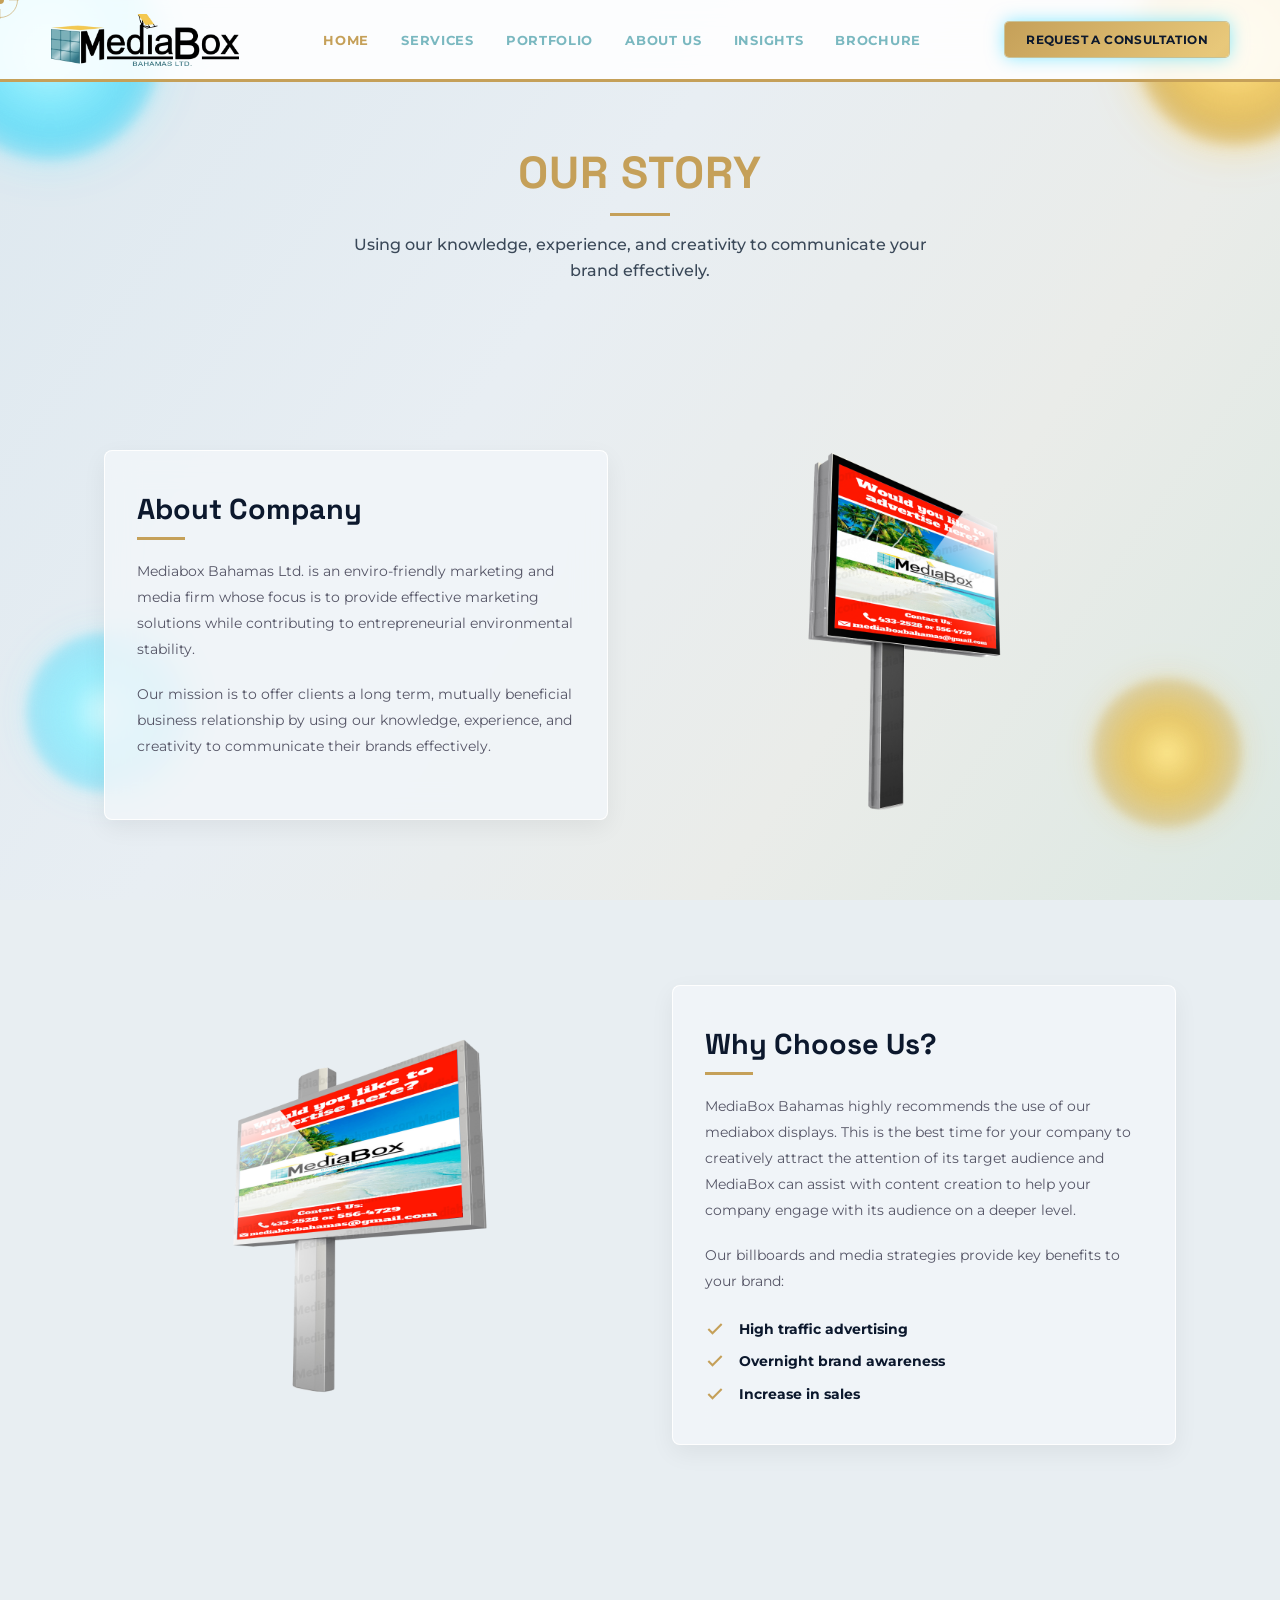
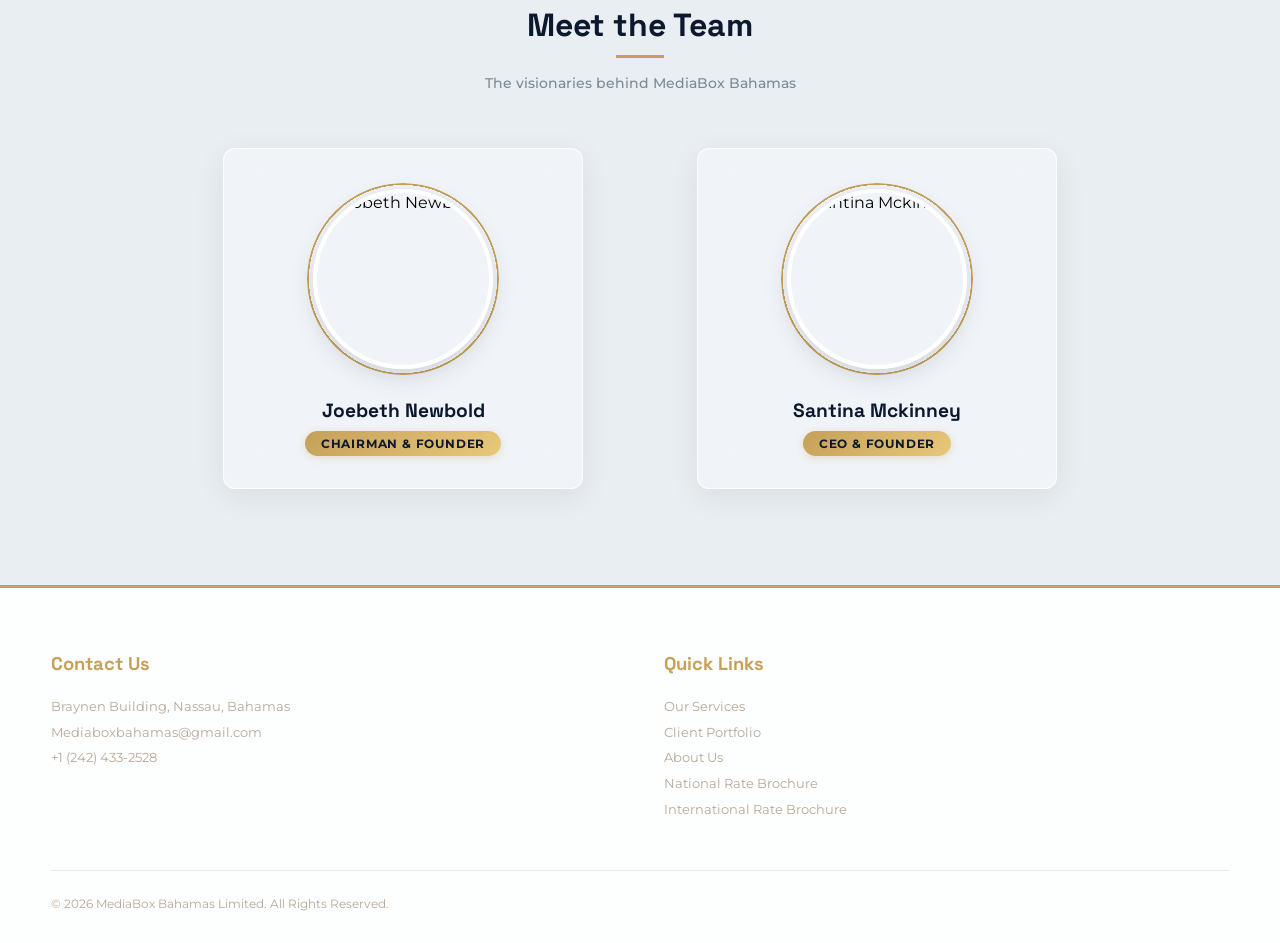
==== commit 4c653e4e: "Update about.html" ====
--- a/about.html
+++ b/about.html
@@ -146,18 +146,11 @@
 .benefit-item { display:flex; align-items:center; gap:0.9rem; font-weight:700; color:#0c182d; font-size:0.9rem; }
 .benefit-item svg { width:20px; height:20px; stroke:#c5a059; fill:none; stroke-width:2.5; flex-shrink:0; }
 
-.img-wrap { position:relative; padding:18px; }
-.img-wrap::before {
-  content:''; position:absolute; top:0; left:0;
-  width:calc(100% - 36px); height:calc(100% - 36px);
-  border:2px solid #c5a059; z-index:1; transition:all 0.4s;
-}
+.img-wrap { position:relative; padding:0; }
 .img-wrap .img-inner {
-  position:relative; z-index:2; transform:translate(18px,18px);
-  box-shadow:0 20px 40px rgba(0,0,0,0.08); transition:all 0.4s; overflow:hidden; border-radius:4px; background:transparent;
+  position:relative; overflow:hidden; border-radius:4px; background:transparent;
 }
 .img-wrap img { width:100%; height:380px; object-fit:contain; background:transparent; display:block; transition:transform 0.4s; }
-.img-wrap:hover .img-inner { transform:translate(8px,8px); }
 .img-wrap:hover img { transform:scale(1.03); }
 
 /* ===== TEAM SECTION ===== */
@@ -361,7 +354,7 @@
       <div class="team-grid">
         <div class="team-card">
           <div class="team-photo-wrap">
-            <img src="joebeth.jpeg" alt="Joebeth Newbold">
+            <img src="jobeth.jpeg" alt="Jobeth Newbold">
             <div class="team-photo-border"></div>
           </div>
           <div class="team-info">
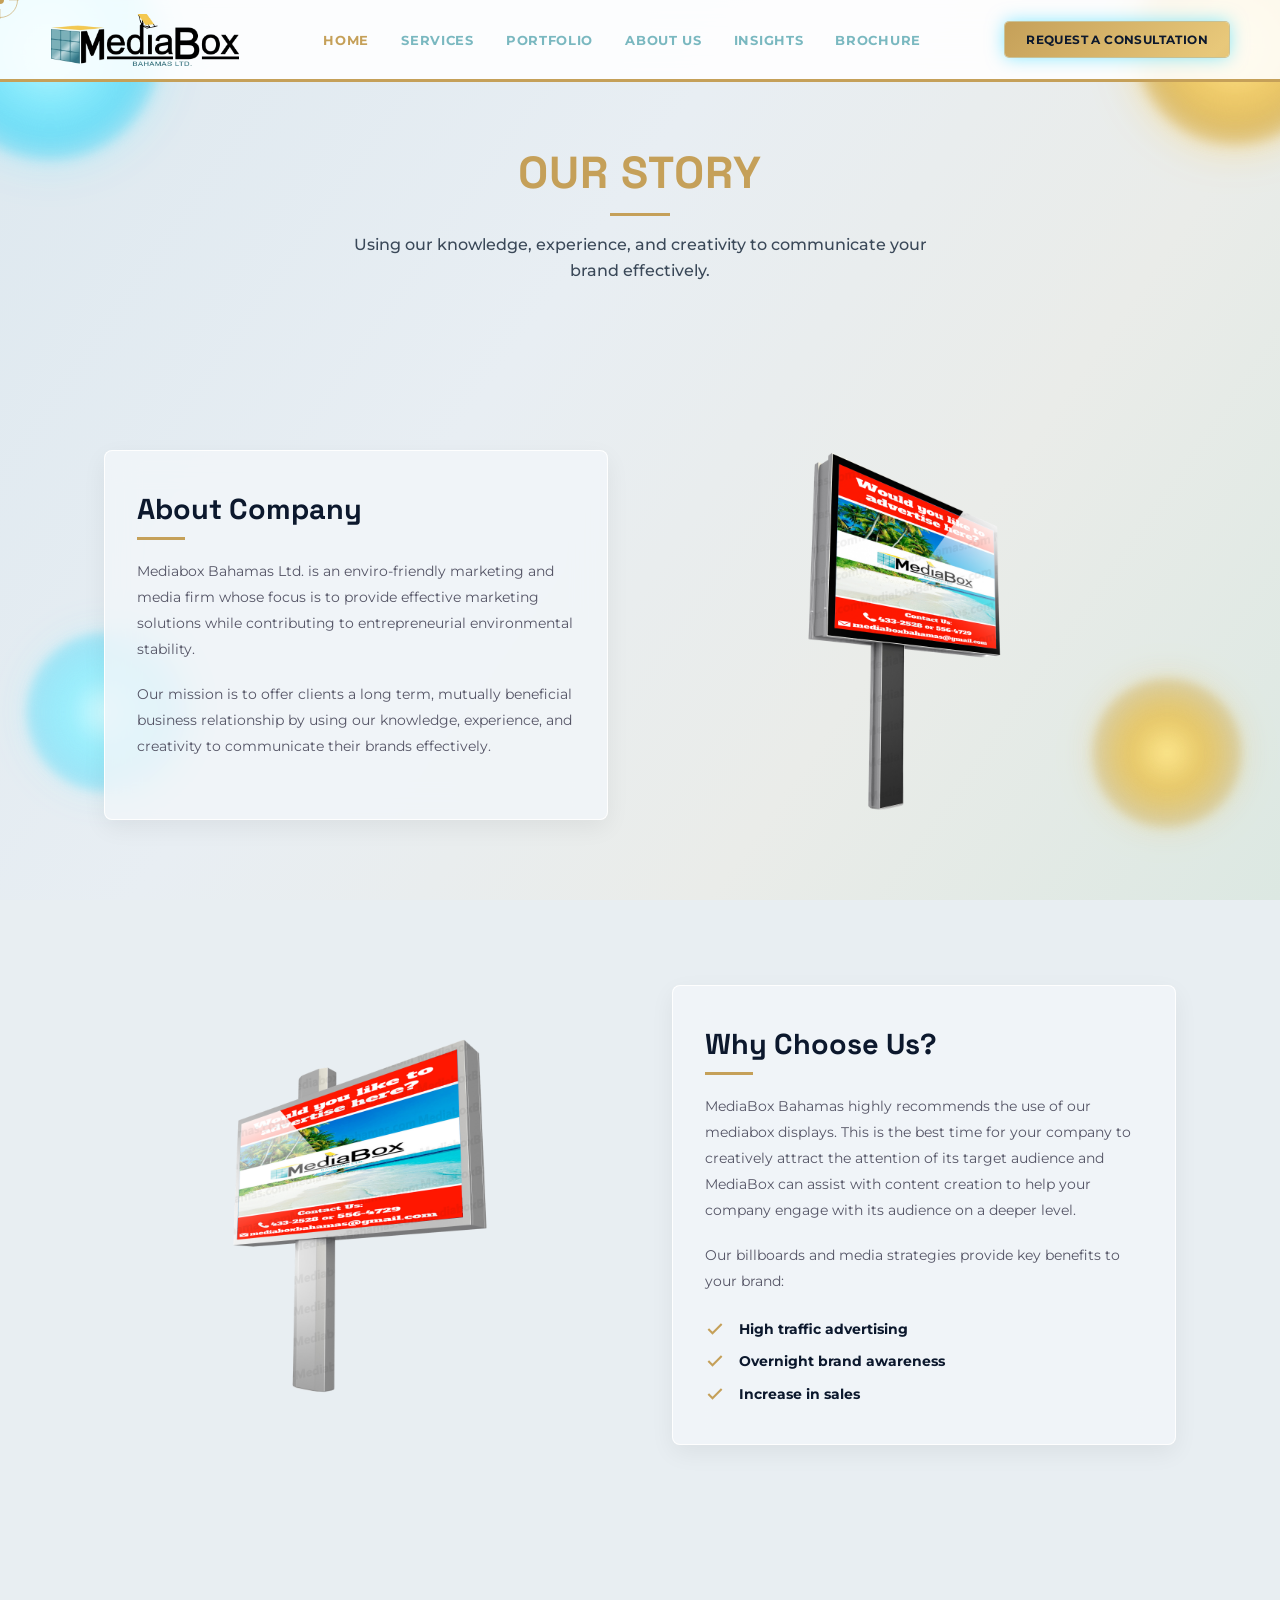
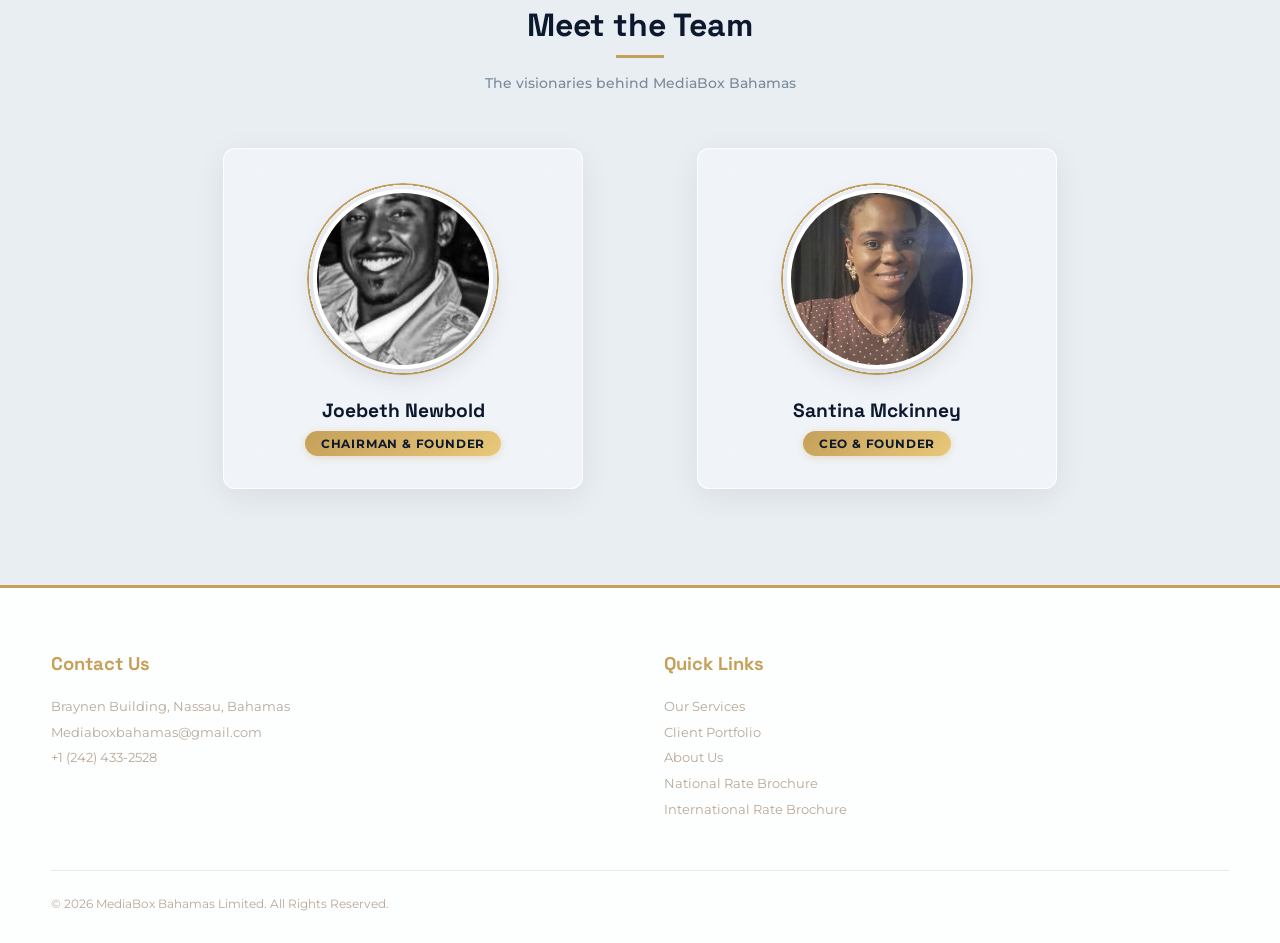
==== commit 1d1fc69c: "update" ====
--- a/about.html
+++ b/about.html
@@ -354,7 +354,7 @@
       <div class="team-grid">
         <div class="team-card">
           <div class="team-photo-wrap">
-            <img src="jobeth.jpeg" alt="Jobeth Newbold">
+            <img src="Jobeth.jpeg" alt="Jobeth Newbold">
             <div class="team-photo-border"></div>
           </div>
           <div class="team-info">
@@ -364,7 +364,7 @@
         </div>
         <div class="team-card">
           <div class="team-photo-wrap">
-            <img src="santina.jpeg" alt="Santina Mckinney">
+            <img src="Santina.jpeg" alt="Santina Mckinney">
             <div class="team-photo-border"></div>
           </div>
           <div class="team-info">
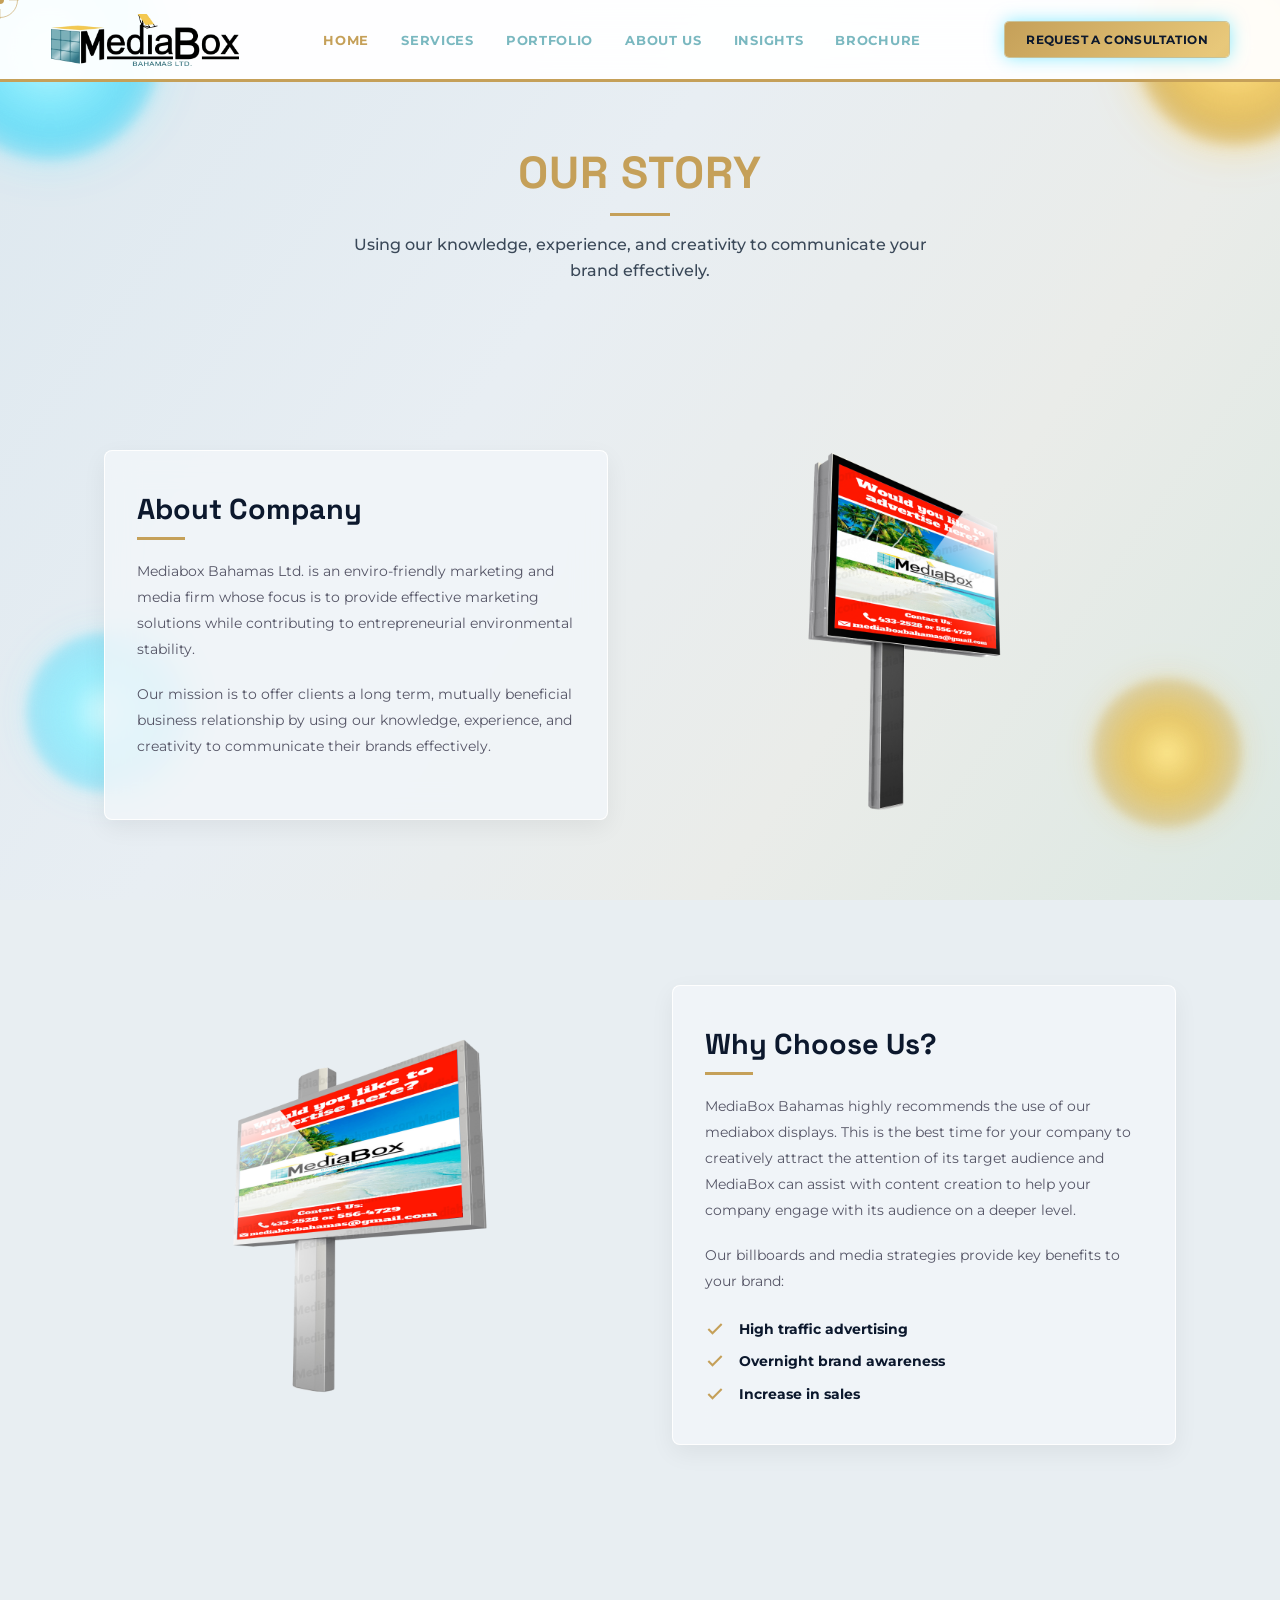
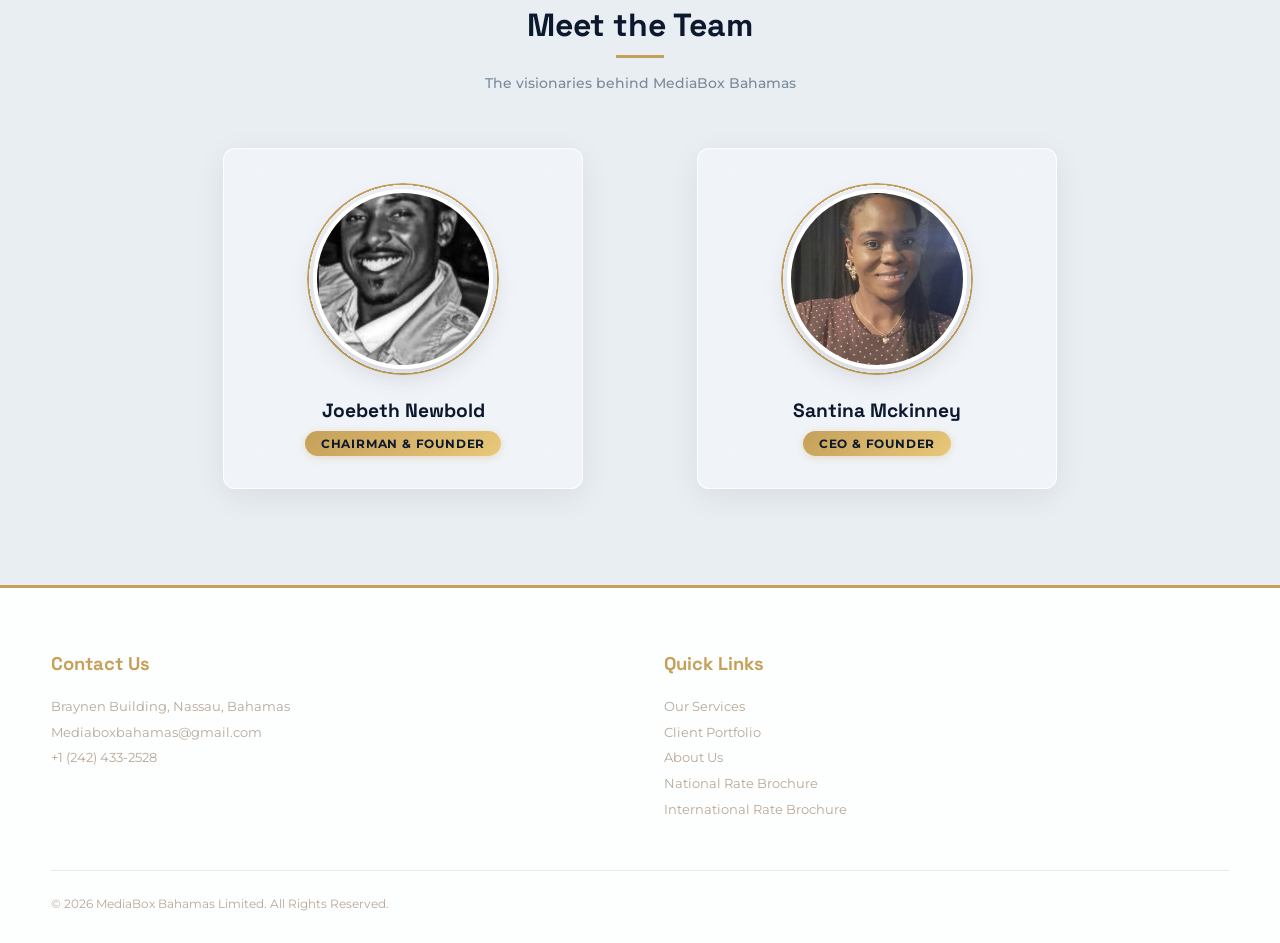
==== commit 600a7af0: "update" ====
--- a/about.html
+++ b/about.html
@@ -1,4 +1,4 @@
-<!DOCTYPE html>
+﻿<!DOCTYPE html>
 <html lang="en">
 <head>
   <link rel="icon" type="image/x-icon" href="favicon.ico">
@@ -7,260 +7,8 @@
 <title>About Us | MediaBox Bahamas</title>
 <meta name="description" content="Learn about MediaBox Bahamas, an enviro-friendly marketing and media firm providing effective marketing solutions and billboard advertising.">
 <link href="https://fonts.googleapis.com/css2?family=Space+Grotesk:wght@400;700&family=Montserrat:wght@400;600;700&display=swap" rel="stylesheet">
-<style>
-  * { cursor: none; }
-
-#cursor-dot {
-  position: fixed;
-  width: 8px; height: 8px;
-  background: #c5a059;
-  border-radius: 50%;
-  pointer-events: none;
-  z-index: 99999;
-  transform: translate(-50%, -50%);
-  transition: transform 0.08s ease, background 0.2s;
-}
-#cursor-ring {
-  position: fixed;
-  width: 36px; height: 36px;
-  border: 1.5px solid rgba(197,160,89,0.6);
-  border-radius: 50%;
-  pointer-events: none;
-  z-index: 99998;
-  transform: translate(-50%, -50%);
-  transition: width 0.2s ease, height 0.2s ease, border-color 0.2s ease, transform 0.12s ease;
-}
-#cursor-ring::before,
-#cursor-ring::after {
-  content: '';
-  position: absolute;
-  background: rgba(197,160,89,0.5);
-}
-#cursor-ring::before {
-  width: 1px; height: 10px;
-  left: 50%; top: -6px;
-  transform: translateX(-50%);
-  box-shadow: 0 32px 0 rgba(197,160,89,0.5);
-}
-#cursor-ring::after {
-  width: 10px; height: 1px;
-  top: 50%; left: -6px;
-  transform: translateY(-50%);
-  box-shadow: 32px 0 0 rgba(197,160,89,0.5);
-}
-body.cursor-hover #cursor-ring { width: 52px; height: 52px; border-color: rgba(197,160,89,0.9); }
-body.cursor-hover #cursor-dot  { background: #fff; transform: translate(-50%, -50%) scale(1.4); }
-body.cursor-click #cursor-ring { width: 24px; height: 24px; border-color: #c5a059; }
-body.cursor-click #cursor-dot  { transform: translate(-50%, -50%) scale(0.6); }
-
-@media(max-width:1024px) {
-  #cursor-dot, #cursor-ring { display: none; }
-  * { cursor: auto; }
-}
-* { margin:0; padding:0; box-sizing:border-box; }
-
-body { font-family:'Montserrat',sans-serif; background:#e8eef2; overflow-x:hidden; }
-
-#bg-canvas { position:fixed; top:0; left:0; width:100vw; height:100vh; z-index:0; pointer-events:none; }
-
-.orb { position:fixed; border-radius:50%; pointer-events:none; z-index:1; animation:orbDrift 10s ease-in-out infinite alternate; }
-.orb-1 { width:220px; height:220px; top:-60px; left:-60px; background:radial-gradient(circle at 50% 50%, rgba(200,248,255,1) 0%, rgba(140,235,252,0.95) 28%, rgba(80,215,245,0.65) 55%, rgba(40,190,235,0.18) 80%, transparent 100%); filter:blur(6px) drop-shadow(0 0 24px rgba(140,235,255,0.95)); animation-duration:11s; }
-.orb-2 { width:200px; height:200px; top:-55px; right:-55px; background:radial-gradient(circle at 50% 50%, rgba(255,235,150,1) 0%, rgba(240,205,110,0.9) 32%, rgba(210,170,70,0.6) 58%, rgba(190,145,50,0.18) 80%, transparent 100%); filter:blur(6px) drop-shadow(0 0 22px rgba(255,200,60,0.85)); animation-duration:14s; animation-delay:-3s; }
-.orb-3 { width:160px; height:160px; bottom:12%; left:2%; background:radial-gradient(circle at 50% 50%, rgba(210,250,255,0.98) 0%, rgba(150,238,252,0.82) 32%, rgba(90,218,248,0.42) 60%, transparent 100%); filter:blur(5px) drop-shadow(0 0 18px rgba(160,240,255,0.85)); animation-duration:16s; animation-delay:-6s; }
-.orb-4 { width:150px; height:150px; bottom:8%; right:3%; background:radial-gradient(circle at 50% 50%, rgba(252,230,140,0.95) 0%, rgba(230,195,90,0.72) 34%, rgba(200,160,55,0.32) 62%, transparent 100%); filter:blur(5px) drop-shadow(0 0 16px rgba(240,190,60,0.7)); animation-duration:13s; animation-delay:-9s; }
-@keyframes orbDrift { 0%{transform:translate(0,0) scale(1);} 25%{transform:translate(14px,10px) scale(1.06);} 55%{transform:translate(-8px,18px) scale(0.95);} 100%{transform:translate(10px,-14px) scale(1.04);} }
-
-header {
-  position:fixed; top:0; width:100%; z-index:1000;
-  background:rgba(255,255,255,0.88); backdrop-filter:blur(16px);
-  border-bottom:3px solid #c5a059;
-  display:flex; align-items:center; justify-content:space-between;
-  padding:0.85rem 4%;
-}
-.logo { display:flex; align-items:center; text-decoration:none; }
-.logo img { height:52px; width:auto; }
-
-nav ul { list-style:none; display:flex; gap:2rem; align-items:center; }
-nav a { text-decoration:none; color:#7ab8c0; font-size:0.8rem; font-weight:700; letter-spacing:0.7px; transition:color 0.2s; }
-nav a:hover { color:#c5a059; }
-nav li:first-child a { color:#c5a059; }
-
-.dropdown { position:relative; }
-.dd-menu { display:none; position:absolute; top:100%; left:0; background:#fff; min-width:180px; box-shadow:0 8px 20px rgba(0,0,0,0.1); border-top:2px solid #c5a059; z-index:2000; }
-.dd-menu a { display:block; padding:12px 18px; border-bottom:1px solid #eee; color:#333; font-size:0.8rem; font-weight:600; }
-.dd-menu a:hover { color:#c5a059; }
-.dropdown:hover .dd-menu { display:block; }
-
-.consult-btn {
-  background:linear-gradient(135deg, #c5a059, #e8c87a 50%, #c5a059);
-  background-size:200% auto; color:#0c182d; border:none; padding:0.62rem 1.3rem;
-  font-family:'Montserrat',sans-serif; font-weight:700; font-size:0.76rem;
-  text-transform:uppercase; letter-spacing:0.4px; border-radius:4px; cursor:pointer;
-  transition:all 0.4s; box-shadow:0 0 0 1px rgba(197,160,89,0.6), 0 0 18px rgba(0,210,255,0.5);
-}
-.consult-btn:hover { background-position:right; box-shadow:0 0 0 1px #c5a059, 0 0 28px rgba(0,210,255,0.8); }
-
-.mobile-consult { display: none; }
-.hamburger { display:none; flex-direction:column; justify-content:center; gap:5px; background:none; border:none; cursor:pointer; padding:6px; z-index:1001; }
-.hamburger span { display:block; width:24px; height:2.5px; background:#c5a059; border-radius:2px; transition:all 0.3s ease; }
-.hamburger.open span:nth-child(1) { transform:translateY(7.5px) rotate(45deg); }
-.hamburger.open span:nth-child(2) { opacity:0; }
-.hamburger.open span:nth-child(3) { transform:translateY(-7.5px) rotate(-45deg); }
-
-.page-hero {
-  position:relative; z-index:10;
-  padding: 9rem 5% 5rem;
-  text-align:center;
-}
-.page-hero h1 {
-  font-family:'Space Grotesk',sans-serif; font-size:2.8rem; font-weight:700;
-  color:#c5a059; text-transform:uppercase; letter-spacing:1px; margin-bottom:1rem;
-}
-.page-hero h1::after { content:''; display:block; width:60px; height:3px; background:#c5a059; margin:12px auto 0; }
-.page-hero p { font-size:1rem; color:#3a4858; font-weight:500; max-width:580px; margin:0 auto; line-height:1.65; }
-
-.content-section {
-  position:relative; z-index:10;
-  padding:5rem 5%;
-  display:grid; grid-template-columns:1fr 1fr; gap:4rem; align-items:center;
-  max-width:1200px; margin:0 auto;
-}
-.content-section.reverse { direction:rtl; }
-.content-section.reverse > * { direction:ltr; }
-
-.text-card {
-  background:rgba(242,246,249,0.82);
-  backdrop-filter:blur(16px); -webkit-backdrop-filter:blur(16px);
-  border:1px solid rgba(255,255,255,0.95);
-  border-radius:8px; padding:2.5rem 2rem;
-  box-shadow:0 8px 24px rgba(0,0,0,0.06);
-}
-.text-card h2 {
-  font-family:'Space Grotesk',sans-serif; font-size:1.8rem; font-weight:700;
-  color:#0c182d; margin-bottom:1.2rem; position:relative;
-}
-.text-card h2::after { content:''; display:block; width:48px; height:3px; background:#c5a059; margin-top:10px; }
-.text-card p { font-size:0.9rem; line-height:1.8; color:#556; margin-bottom:1.2rem; }
-
-.benefits-list { display:grid; gap:0.8rem; margin-top:1.5rem; }
-.benefit-item { display:flex; align-items:center; gap:0.9rem; font-weight:700; color:#0c182d; font-size:0.9rem; }
-.benefit-item svg { width:20px; height:20px; stroke:#c5a059; fill:none; stroke-width:2.5; flex-shrink:0; }
-
-.img-wrap { position:relative; padding:0; }
-.img-wrap .img-inner {
-  position:relative; overflow:hidden; border-radius:4px; background:transparent;
-}
-.img-wrap img { width:100%; height:380px; object-fit:contain; background:transparent; display:block; transition:transform 0.4s; }
-.img-wrap:hover img { transform:scale(1.03); }
-
-/* ===== TEAM SECTION ===== */
-.team-section {
-  position:relative; z-index:10;
-  padding:5rem 5% 6rem;
-  text-align:center;
-}
-.team-inner { max-width:900px; margin:0 auto; }
-.team-heading { margin-bottom:3.5rem; }
-.team-heading h2 {
-  font-family:'Space Grotesk',sans-serif; font-size:2rem; font-weight:700;
-  color:#0c182d; margin-bottom:0.6rem;
-}
-.team-heading h2::after { content:''; display:block; width:48px; height:3px; background:#c5a059; margin:10px auto 0; }
-.team-heading p { font-size:0.9rem; color:#7a8a98; font-weight:500; margin-top:1rem; }
-
-.team-grid {
-  display:grid; grid-template-columns:1fr 1fr;
-  gap:3rem; justify-items:center;
-}
-
-.team-card {
-  display:flex; flex-direction:column; align-items:center;
-  background:rgba(242,246,249,0.82);
-  backdrop-filter:blur(16px); -webkit-backdrop-filter:blur(16px);
-  border:1px solid rgba(255,255,255,0.95);
-  border-radius:12px; padding:2.5rem 2rem 2rem;
-  box-shadow:0 8px 32px rgba(0,0,0,0.07);
-  width:100%; max-width:360px;
-  transition:transform 0.3s ease, box-shadow 0.3s ease;
-}
-.team-card:hover {
-  transform:translateY(-6px);
-  box-shadow:0 18px 48px rgba(197,160,89,0.18);
-}
-
-.team-photo-wrap {
-  position:relative; width:180px; height:180px; margin-bottom:1.8rem;
-}
-.team-photo-wrap img {
-  width:100%; height:100%; object-fit:cover;
-  border-radius:50%; display:block;
-  position:relative; z-index:2;
-  border:4px solid #fff;
-  box-shadow:0 8px 24px rgba(0,0,0,0.13);
-}
-.team-photo-border {
-  position:absolute; top:-6px; left:-6px;
-  width:calc(100% + 12px); height:calc(100% + 12px);
-  border-radius:50%;
-  border:2px solid #c5a059;
-  z-index:1;
-  animation:rotateBorder 8s linear infinite;
-  background: conic-gradient(#c5a059 0deg, transparent 60deg, #e8c87a 120deg, transparent 180deg, #c5a059 240deg, transparent 300deg, #c5a059 360deg);
-  -webkit-mask: radial-gradient(farthest-side, transparent calc(100% - 2px), #000 calc(100% - 2px));
-  mask: radial-gradient(farthest-side, transparent calc(100% - 2px), #000 calc(100% - 2px));
-}
-@keyframes rotateBorder { to { transform:rotate(360deg); } }
-
-.team-info { text-align:center; }
-.team-info h3 {
-  font-family:'Space Grotesk',sans-serif; font-size:1.2rem; font-weight:700;
-  color:#0c182d; margin-bottom:0.5rem;
-}
-.team-title {
-  display:inline-block;
-  background:linear-gradient(135deg,#c5a059,#e8c87a);
-  color:#0c182d; font-size:0.72rem; font-weight:700;
-  text-transform:uppercase; letter-spacing:0.8px;
-  padding:0.35rem 1rem; border-radius:20px;
-  box-shadow:0 2px 8px rgba(197,160,89,0.3);
-}
-
-/* ===== FOOTER ===== */
-footer { background:rgba(255,255,255,0.9); color:#333; padding:4rem 4% 2rem; border-top:3px solid #c5a059; position:relative; z-index:100; }
-.ft-grid { display:flex; justify-content:space-between; flex-wrap:wrap; gap:3rem; max-width:1200px; margin:0 auto 3rem; }
-.ft-col { flex:1; min-width:220px; }
-.ft-col h4 { color:#c5a059; font-family:'Space Grotesk',sans-serif; font-size:1.15rem; margin-bottom:1.2rem; }
-.ft-col p,.ft-col a { font-size:0.84rem; color:#b8a898; line-height:1.9; text-decoration:none; display:block; transition:color 0.3s; }
-.ft-col a:hover { color:#c5a059; }
-.ft-bottom { max-width:1200px; margin:0 auto; padding-top:1.6rem; border-top:1px solid rgba(0,0,0,0.08); display:flex; justify-content:space-between; align-items:center; flex-wrap:wrap; gap:1rem; }
-.ft-bottom p { font-size:0.72rem; color:#b8a898; }
-
-/* ===== RESPONSIVE ===== */
-@media(max-width:1024px){
-  .desktop-only { display:none !important; }
-  .hamburger { display:flex; }
-  #main-nav {
-    display:none; position:fixed; top:62px; left:0; right:0;
-    background:rgba(255,255,255,0.97); backdrop-filter:blur(16px);
-    border-bottom:3px solid #c5a059; z-index:999; padding:1.5rem 0;
-  }
-  #main-nav.open { display:block; }
-  #main-nav ul { flex-direction:column; gap:0; }
-  #main-nav ul li a { display:block; padding:0.9rem 5%; font-size:0.9rem; border-bottom:1px solid rgba(197,160,89,0.15); }
-  #main-nav ul li:first-child a { color:#c5a059; }
-  .dd-menu { position:static; box-shadow:none; border-top:none; background:rgba(197,160,89,0.06); }
-  .dropdown:hover .dd-menu { display:flex; flex-direction:column; }
-  .mobile-consult { display:block; margin:1rem 5%; text-align:center; padding:0.8rem; background:linear-gradient(135deg,#c5a059,#e8c87a 50%,#c5a059); color:#0c182d; font-weight:700; font-size:0.8rem; text-transform:uppercase; border-radius:4px; text-decoration:none; }
-  .content-section { grid-template-columns:1fr; gap:2.5rem; }
-  .content-section.reverse { direction:ltr; }
-  .team-grid { grid-template-columns:1fr; gap:2rem; }
-}
-@media(max-width:768px){
-  .page-hero h1 { font-size:2rem; }
-  .img-wrap img { height:260px; }
-  .team-photo-wrap { width:150px; height:150px; }
-}
-</style>
+<link rel="stylesheet" href="css/shared.css">
+<link rel="stylesheet" href="css/about.css">
 </head>
 <body>
 <div id="cursor-dot"></div>
@@ -399,55 +147,6 @@
   </div>
 </footer>
 
-<script>
-const c = document.getElementById('bg-canvas');
-c.style.cssText = 'position:fixed;top:0;left:0;width:100vw;height:100vh;z-index:0;pointer-events:none;';
-const cx = c.getContext('2d');
-function drawBg() {
-  c.width = innerWidth; c.height = innerHeight;
-  const g = cx.createLinearGradient(0,0,c.width,c.height);
-  g.addColorStop(0,'#dde8ef'); g.addColorStop(0.4,'#e8eef3');
-  g.addColorStop(0.7,'#eaece9'); g.addColorStop(1,'#dce8e2');
-  cx.fillStyle = g; cx.fillRect(0,0,c.width,c.height);
-}
-drawBg(); window.addEventListener('resize', drawBg);
-
-const hamburger = document.getElementById('hamburger');
-const mainNav = document.getElementById('main-nav');
-hamburger.addEventListener('click', () => {
-  hamburger.classList.toggle('open');
-  mainNav.classList.toggle('open');
-});
-mainNav.querySelectorAll('a').forEach(l => l.addEventListener('click', () => {
-  hamburger.classList.remove('open');
-  mainNav.classList.remove('open');
-}));
-
-const dot  = document.getElementById('cursor-dot');
-const ring = document.getElementById('cursor-ring');
-let mouseX = 0, mouseY = 0, ringX = 0, ringY = 0;
-
-document.addEventListener('mousemove', e => {
-  mouseX = e.clientX; mouseY = e.clientY;
-  dot.style.left = mouseX + 'px';
-  dot.style.top  = mouseY + 'px';
-});
-
-(function animateRing() {
-  ringX += (mouseX - ringX) * 0.12;
-  ringY += (mouseY - ringY) * 0.12;
-  ring.style.left = ringX + 'px';
-  ring.style.top  = ringY + 'px';
-  requestAnimationFrame(animateRing);
-})();
-
-document.querySelectorAll('a, button').forEach(el => {
-  el.addEventListener('mouseenter', () => document.body.classList.add('cursor-hover'));
-  el.addEventListener('mouseleave', () => document.body.classList.remove('cursor-hover'));
-});
-
-document.addEventListener('mousedown', () => document.body.classList.add('cursor-click'));
-document.addEventListener('mouseup',   () => document.body.classList.remove('cursor-click'));
-</script>
+<script src="js/shared.js"></script>
 </body>
 </html>
--- a/css/shared.css
+++ b/css/shared.css
@@ -0,0 +1,86 @@
+/* ── CURSOR ── */
+*, *::before, *::after { cursor: none !important; }
+a, button, [onclick], label, select, input, textarea { cursor: none !important; }
+
+#cursor-dot { position: fixed; width: 8px; height: 8px; background: #c5a059; border-radius: 50%; pointer-events: none; z-index: 99999; transform: translate(-50%, -50%); transition: transform 0.08s ease, background 0.2s; }
+#cursor-ring { position: fixed; width: 36px; height: 36px; border: 1.5px solid rgba(197,160,89,0.6); border-radius: 50%; pointer-events: none; z-index: 99998; transform: translate(-50%, -50%); transition: width 0.2s ease, height 0.2s ease, border-color 0.2s ease, transform 0.12s ease; }
+#cursor-ring::before, #cursor-ring::after { content: ''; position: absolute; background: rgba(197,160,89,0.5); }
+#cursor-ring::before { width: 1px; height: 10px; left: 50%; top: -6px; transform: translateX(-50%); box-shadow: 0 32px 0 rgba(197,160,89,0.5); }
+#cursor-ring::after { width: 10px; height: 1px; top: 50%; left: -6px; transform: translateY(-50%); box-shadow: 32px 0 0 rgba(197,160,89,0.5); }
+body.cursor-hover #cursor-ring { width: 52px; height: 52px; border-color: rgba(197,160,89,0.9); }
+body.cursor-hover #cursor-dot  { background: #fff; transform: translate(-50%, -50%) scale(1.4); }
+body.cursor-click #cursor-ring { width: 24px; height: 24px; border-color: #c5a059; }
+body.cursor-click #cursor-dot  { transform: translate(-50%, -50%) scale(0.6); }
+
+@media(max-width: 1024px) {
+  #cursor-dot, #cursor-ring { display: none; }
+  *, *::before, *::after { cursor: auto !important; }
+  a, button, [onclick], label, select, input, textarea { cursor: pointer !important; }
+}
+
+/* ── RESET ── */
+* { margin: 0; padding: 0; box-sizing: border-box; }
+body { font-family: 'Montserrat', sans-serif; background: #e8eef2; overflow-x: hidden; }
+
+/* ── BACKGROUND ── */
+#bg-canvas { position: fixed; top: 0; left: 0; width: 100vw; height: 100vh; z-index: 0; pointer-events: none; }
+
+.orb { position: fixed; border-radius: 50%; pointer-events: none; z-index: 1; animation: orbDrift 10s ease-in-out infinite alternate; }
+.orb-1 { width: 220px; height: 220px; top: -60px; left: -60px; background: radial-gradient(circle at 50% 50%, rgba(200,248,255,1) 0%, rgba(140,235,252,0.95) 28%, rgba(80,215,245,0.65) 55%, rgba(40,190,235,0.18) 80%, transparent 100%); filter: blur(6px) drop-shadow(0 0 24px rgba(140,235,255,0.95)); animation-duration: 11s; }
+.orb-2 { width: 200px; height: 200px; top: -55px; right: -55px; background: radial-gradient(circle at 50% 50%, rgba(255,235,150,1) 0%, rgba(240,205,110,0.9) 32%, rgba(210,170,70,0.6) 58%, rgba(190,145,50,0.18) 80%, transparent 100%); filter: blur(6px) drop-shadow(0 0 22px rgba(255,200,60,0.85)); animation-duration: 14s; animation-delay: -3s; }
+.orb-3 { width: 160px; height: 160px; bottom: 12%; left: 2%; background: radial-gradient(circle at 50% 50%, rgba(210,250,255,0.98) 0%, rgba(150,238,252,0.82) 32%, rgba(90,218,248,0.42) 60%, transparent 100%); filter: blur(5px) drop-shadow(0 0 18px rgba(160,240,255,0.85)); animation-duration: 16s; animation-delay: -6s; }
+.orb-4 { width: 150px; height: 150px; bottom: 8%; right: 3%; background: radial-gradient(circle at 50% 50%, rgba(252,230,140,0.95) 0%, rgba(230,195,90,0.72) 34%, rgba(200,160,55,0.32) 62%, transparent 100%); filter: blur(5px) drop-shadow(0 0 16px rgba(240,190,60,0.7)); animation-duration: 13s; animation-delay: -9s; }
+@keyframes orbDrift { 0% { transform: translate(0,0) scale(1); } 25% { transform: translate(14px,10px) scale(1.06); } 55% { transform: translate(-8px,18px) scale(0.95); } 100% { transform: translate(10px,-14px) scale(1.04); } }
+
+/* ── HEADER ── */
+header { position: fixed; top: 0; width: 100%; z-index: 1000; background: rgba(255,255,255,0.95); backdrop-filter: blur(16px); -webkit-backdrop-filter: blur(16px); color-scheme: light; border-bottom: 3px solid #c5a059; display: flex; align-items: center; justify-content: space-between; padding: 0.85rem 4%; }
+.logo { display: flex; align-items: center; gap: 8px; text-decoration: none; }
+.logo img { height: 52px; width: auto; }
+
+/* ── NAV ── */
+nav ul { list-style: none; display: flex; gap: 2rem; align-items: center; }
+nav a { text-decoration: none; color: #7ab8c0; font-size: 0.8rem; font-weight: 700; letter-spacing: 0.7px; transition: color 0.2s; }
+nav a:hover { color: #c5a059; }
+nav li:first-child a { color: #c5a059; }
+.dropdown { position: relative; }
+.dd-menu { display: none; position: absolute; top: 100%; left: 0; background: #fff; min-width: 180px; box-shadow: 0 8px 20px rgba(0,0,0,0.1); border-top: 2px solid #c5a059; z-index: 2000; }
+.dd-menu a { display: block; padding: 12px 18px; border-bottom: 1px solid #eee; color: #333; font-size: 0.8rem; font-weight: 600; }
+.dd-menu a:hover { color: #c5a059; }
+.dropdown:hover .dd-menu { display: block; }
+
+/* ── CONSULT BUTTON ── */
+.consult-btn { background: linear-gradient(135deg, #c5a059, #e8c87a 50%, #c5a059); background-size: 200% auto; color: #0c182d; border: none; padding: 0.62rem 1.3rem; font-family: 'Montserrat', sans-serif; font-weight: 700; font-size: 0.76rem; text-transform: uppercase; letter-spacing: 0.4px; border-radius: 4px; cursor: none !important; transition: all 0.4s; box-shadow: 0 0 0 1px rgba(197,160,89,0.6), 0 0 18px rgba(0,210,255,0.5); display: inline-block; text-decoration: none; }
+.consult-btn:hover { background-position: right; box-shadow: 0 0 0 1px #c5a059, 0 0 28px rgba(0,210,255,0.8); }
+
+/* ── HAMBURGER ── */
+.mobile-consult { display: none !important; }
+.hamburger { display: none; flex-direction: column; justify-content: center; gap: 5px; background: none; border: none; cursor: none !important; padding: 6px; z-index: 1001; }
+.hamburger span { display: block; width: 24px; height: 2.5px; background: #c5a059; border-radius: 2px; transition: all 0.3s ease; }
+.hamburger.open span:nth-child(1) { transform: translateY(7.5px) rotate(45deg); }
+.hamburger.open span:nth-child(2) { opacity: 0; }
+.hamburger.open span:nth-child(3) { transform: translateY(-7.5px) rotate(-45deg); }
+
+/* ── FOOTER ── */
+footer { background: rgba(255,255,255,0.9); color: #333; padding: 4rem 4% 2rem; border-top: 3px solid #c5a059; position: relative; z-index: 100; margin-top: 4rem; }
+.ft-grid { display: flex; justify-content: space-between; flex-wrap: wrap; gap: 3rem; max-width: 1200px; margin: 0 auto 3rem; }
+.ft-col { flex: 1; min-width: 220px; }
+.ft-col h4 { color: #c5a059; font-family: 'Space Grotesk', sans-serif; font-size: 1.15rem; margin-bottom: 1.2rem; }
+.ft-col p, .ft-col a { font-size: 0.84rem; color: #b8a898; line-height: 1.9; text-decoration: none; display: block; transition: color 0.3s; }
+.ft-col a:hover { color: #c5a059; }
+.ft-bottom { max-width: 1200px; margin: 0 auto; padding-top: 1.6rem; border-top: 1px solid rgba(0,0,0,0.08); display: flex; justify-content: space-between; align-items: center; flex-wrap: wrap; gap: 1rem; }
+.ft-bottom p { font-size: 0.72rem; color: #b8a898; }
+
+/* ── RESPONSIVE NAV ── */
+@media(max-width: 1024px) {
+  .desktop-only { display: none !important; }
+  .hamburger { display: flex; }
+  #main-nav { display: none; position: fixed; top: 62px; left: 0; right: 0; background: rgba(255,255,255,0.97); backdrop-filter: blur(16px); border-bottom: 3px solid #c5a059; z-index: 999; padding: 1.5rem 0; }
+  #main-nav.open { display: block; }
+  #main-nav ul { flex-direction: column; gap: 0; display: flex; }
+  #main-nav ul li { width: 100%; }
+  #main-nav ul li a { display: block; padding: 0.9rem 5%; font-size: 0.9rem; border-bottom: 1px solid rgba(197,160,89,0.15); width: 100%; }
+  #main-nav ul li:first-child a { color: #c5a059; }
+  .dd-menu { position: static; box-shadow: none; border-top: none; background: rgba(197,160,89,0.06); }
+  .dropdown:hover .dd-menu { display: flex; flex-direction: column; }
+  .mobile-consult { display: block !important; margin: 1rem 5%; text-align: center; padding: 0.8rem; background: linear-gradient(135deg, #c5a059, #e8c87a 50%, #c5a059); color: #0c182d; font-weight: 700; font-size: 0.8rem; text-transform: uppercase; border-radius: 4px; text-decoration: none; letter-spacing: 0.4px; }
+}
--- a/css/about.css
+++ b/css/about.css
@@ -0,0 +1,59 @@
+footer { margin-top: 0; }
+
+/* ── PAGE HERO ── */
+.page-hero { position: relative; z-index: 10; padding: 9rem 5% 5rem; text-align: center; }
+.page-hero h1 { font-family: 'Space Grotesk', sans-serif; font-size: 2.8rem; font-weight: 700; color: #c5a059; text-transform: uppercase; letter-spacing: 1px; margin-bottom: 1rem; }
+.page-hero h1::after { content: ''; display: block; width: 60px; height: 3px; background: #c5a059; margin: 12px auto 0; }
+.page-hero p { font-size: 1rem; color: #3a4858; font-weight: 500; max-width: 580px; margin: 0 auto; line-height: 1.65; }
+
+/* ── CONTENT SECTION ── */
+.content-section { position: relative; z-index: 10; padding: 5rem 5%; display: grid; grid-template-columns: 1fr 1fr; gap: 4rem; align-items: center; max-width: 1200px; margin: 0 auto; }
+.content-section.reverse { direction: rtl; }
+.content-section.reverse > * { direction: ltr; }
+
+/* ── TEXT CARD ── */
+.text-card { background: rgba(242,246,249,0.82); backdrop-filter: blur(16px); -webkit-backdrop-filter: blur(16px); border: 1px solid rgba(255,255,255,0.95); border-radius: 8px; padding: 2.5rem 2rem; box-shadow: 0 8px 24px rgba(0,0,0,0.06); }
+.text-card h2 { font-family: 'Space Grotesk', sans-serif; font-size: 1.8rem; font-weight: 700; color: #0c182d; margin-bottom: 1.2rem; position: relative; }
+.text-card h2::after { content: ''; display: block; width: 48px; height: 3px; background: #c5a059; margin-top: 10px; }
+.text-card p { font-size: 0.9rem; line-height: 1.8; color: #556; margin-bottom: 1.2rem; }
+
+/* ── BENEFITS ── */
+.benefits-list { display: grid; gap: 0.8rem; margin-top: 1.5rem; }
+.benefit-item { display: flex; align-items: center; gap: 0.9rem; font-weight: 700; color: #0c182d; font-size: 0.9rem; }
+.benefit-item svg { width: 20px; height: 20px; stroke: #c5a059; fill: none; stroke-width: 2.5; flex-shrink: 0; }
+
+/* ── IMAGE WRAP ── */
+.img-wrap { position: relative; padding: 0; }
+.img-wrap .img-inner { position: relative; overflow: hidden; border-radius: 4px; background: transparent; }
+.img-wrap img { width: 100%; height: 380px; object-fit: contain; background: transparent; display: block; transition: transform 0.4s; }
+.img-wrap:hover img { transform: scale(1.03); }
+
+/* ── TEAM ── */
+.team-section { position: relative; z-index: 10; padding: 5rem 5% 6rem; text-align: center; }
+.team-inner { max-width: 900px; margin: 0 auto; }
+.team-heading { margin-bottom: 3.5rem; }
+.team-heading h2 { font-family: 'Space Grotesk', sans-serif; font-size: 2rem; font-weight: 700; color: #0c182d; margin-bottom: 0.6rem; }
+.team-heading h2::after { content: ''; display: block; width: 48px; height: 3px; background: #c5a059; margin: 10px auto 0; }
+.team-heading p { font-size: 0.9rem; color: #7a8a98; font-weight: 500; margin-top: 1rem; }
+.team-grid { display: grid; grid-template-columns: 1fr 1fr; gap: 3rem; justify-items: center; }
+.team-card { display: flex; flex-direction: column; align-items: center; background: rgba(242,246,249,0.82); backdrop-filter: blur(16px); -webkit-backdrop-filter: blur(16px); border: 1px solid rgba(255,255,255,0.95); border-radius: 12px; padding: 2.5rem 2rem 2rem; box-shadow: 0 8px 32px rgba(0,0,0,0.07); width: 100%; max-width: 360px; transition: transform 0.3s ease, box-shadow 0.3s ease; }
+.team-card:hover { transform: translateY(-6px); box-shadow: 0 18px 48px rgba(197,160,89,0.18); }
+.team-photo-wrap { position: relative; width: 180px; height: 180px; margin-bottom: 1.8rem; }
+.team-photo-wrap img { width: 100%; height: 100%; object-fit: cover; border-radius: 50%; display: block; position: relative; z-index: 2; border: 4px solid #fff; box-shadow: 0 8px 24px rgba(0,0,0,0.13); }
+.team-photo-border { position: absolute; top: -6px; left: -6px; width: calc(100% + 12px); height: calc(100% + 12px); border-radius: 50%; border: 2px solid #c5a059; z-index: 1; animation: rotateBorder 8s linear infinite; background: conic-gradient(#c5a059 0deg, transparent 60deg, #e8c87a 120deg, transparent 180deg, #c5a059 240deg, transparent 300deg, #c5a059 360deg); -webkit-mask: radial-gradient(farthest-side, transparent calc(100% - 2px), #000 calc(100% - 2px)); mask: radial-gradient(farthest-side, transparent calc(100% - 2px), #000 calc(100% - 2px)); }
+@keyframes rotateBorder { to { transform: rotate(360deg); } }
+.team-info { text-align: center; }
+.team-info h3 { font-family: 'Space Grotesk', sans-serif; font-size: 1.2rem; font-weight: 700; color: #0c182d; margin-bottom: 0.5rem; }
+.team-title { display: inline-block; background: linear-gradient(135deg,#c5a059,#e8c87a); color: #0c182d; font-size: 0.72rem; font-weight: 700; text-transform: uppercase; letter-spacing: 0.8px; padding: 0.35rem 1rem; border-radius: 20px; box-shadow: 0 2px 8px rgba(197,160,89,0.3); }
+
+/* ── RESPONSIVE ── */
+@media(max-width: 1024px) {
+  .content-section { grid-template-columns: 1fr; gap: 2.5rem; }
+  .content-section.reverse { direction: ltr; }
+  .team-grid { grid-template-columns: 1fr; gap: 2rem; }
+}
+@media(max-width: 768px) {
+  .page-hero h1 { font-size: 2rem; }
+  .img-wrap img { height: 260px; }
+  .team-photo-wrap { width: 150px; height: 150px; }
+}
